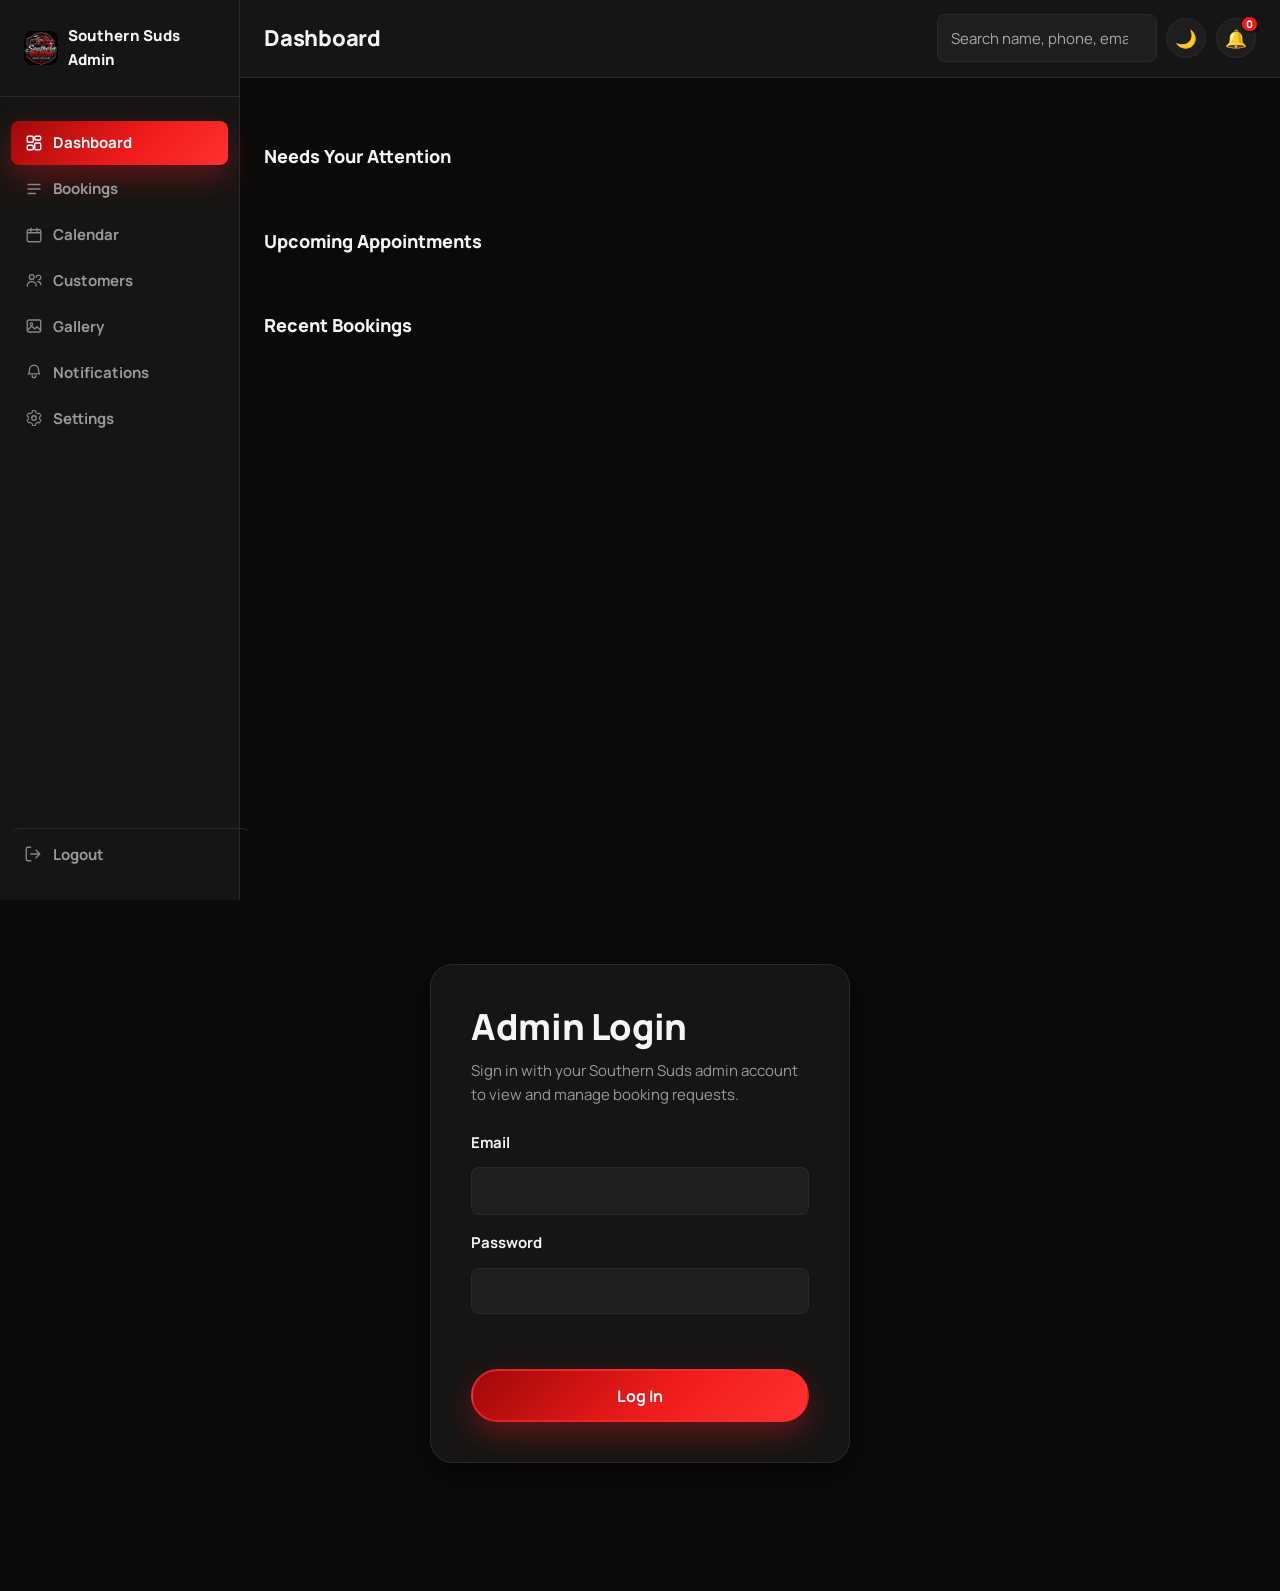
==== admin.html @ 2e657b25 "Add Booking System v2: Supabase-backed booking form + admin dashboard New, additive files only — ind" ====
<!DOCTYPE html>
<html lang="en">
<head>
<meta charset="UTF-8">
<meta name="viewport" content="width=device-width, initial-scale=1.0">
<!-- Set the theme attribute before anything paints, so the dashboard never
     flashes the wrong theme on load. Must stay inline and stay first. -->
<script>
(function () {
  try {
    var t = localStorage.getItem('ss_admin_theme');
    if (t !== 'light' && t !== 'dark') { t = 'dark'; }
    document.documentElement.setAttribute('data-theme', t);
  } catch (e) { document.documentElement.setAttribute('data-theme', 'dark'); }
})();
</script>
<title>Admin Dashboard | Southern Suds Mobile Detailing</title>
<meta name="robots" content="noindex, nofollow">
<link rel="icon" type="image/png" href="images/logo.png">
<link rel="preconnect" href="https://fonts.googleapis.com">
<link rel="preconnect" href="https://fonts.gstatic.com" crossorigin>
<link href="https://fonts.googleapis.com/css2?family=Manrope:wght@400;500;600;700;800&display=swap" rel="stylesheet">
<link rel="stylesheet" href="styles.css">
<link rel="stylesheet" href="booking-v2.css">
</head>
<body class="admin-body">

<div class="dev-banner" id="admin-demo-banner" hidden>🧪 DEMO MODE — showing local test data from this browser only.</div>

<div class="admin-shell" id="admin-shell" hidden>
  <div class="admin-sidebar-backdrop" id="admin-sidebar-backdrop"></div>

  <aside class="admin-sidebar" id="admin-sidebar">
    <div class="admin-sidebar-brand">
      <img src="images/logo.png" alt="" class="admin-sidebar-logo">
      <span>Southern Suds Admin</span>
    </div>
    <nav class="admin-nav" id="admin-nav">
      <button type="button" class="admin-nav-item is-active" data-view-target="dashboard">
        <svg width="18" height="18" viewBox="0 0 24 24" fill="none"><rect x="3" y="3" width="8" height="8" rx="1.5" stroke="currentColor" stroke-width="1.8"/><rect x="13" y="3" width="8" height="5" rx="1.5" stroke="currentColor" stroke-width="1.8"/><rect x="13" y="12" width="8" height="9" rx="1.5" stroke="currentColor" stroke-width="1.8"/><rect x="3" y="15" width="8" height="6" rx="1.5" stroke="currentColor" stroke-width="1.8"/></svg>
        Dashboard
      </button>
      <button type="button" class="admin-nav-item" data-view-target="bookings">
        <svg width="18" height="18" viewBox="0 0 24 24" fill="none"><path d="M4 6h16M4 12h16M4 18h10" stroke="currentColor" stroke-width="1.8" stroke-linecap="round"/></svg>
        Bookings
      </button>
      <button type="button" class="admin-nav-item" data-view-target="calendar">
        <svg width="18" height="18" viewBox="0 0 24 24" fill="none"><rect x="3" y="5" width="18" height="16" rx="2" stroke="currentColor" stroke-width="1.8"/><path d="M3 9h18M8 3v4M16 3v4" stroke="currentColor" stroke-width="1.8" stroke-linecap="round"/></svg>
        Calendar
      </button>
      <button type="button" class="admin-nav-item" data-view-target="customers">
        <svg width="18" height="18" viewBox="0 0 24 24" fill="none"><circle cx="9" cy="8" r="3.2" stroke="currentColor" stroke-width="1.8"/><path d="M3 20c0-3.3 2.7-6 6-6s6 2.7 6 6M15 8.5a3 3 0 1 1 3.6 2.94M17 14c2.2.3 4 2 4 4.2" stroke="currentColor" stroke-width="1.8" stroke-linecap="round"/></svg>
        Customers
      </button>
      <button type="button" class="admin-nav-item" data-view-target="gallery">
        <svg width="18" height="18" viewBox="0 0 24 24" fill="none"><rect x="3" y="4" width="18" height="16" rx="2" stroke="currentColor" stroke-width="1.8"/><circle cx="8.5" cy="9.5" r="1.6" stroke="currentColor" stroke-width="1.6"/><path d="m4 17 5-5 4 4 3-3 4 4" stroke="currentColor" stroke-width="1.8" stroke-linecap="round" stroke-linejoin="round"/></svg>
        Gallery
      </button>
      <button type="button" class="admin-nav-item" data-view-target="notifications">
        <svg width="18" height="18" viewBox="0 0 24 24" fill="none"><path d="M6 9a6 6 0 1 1 12 0c0 4 1.5 5.5 1.5 5.5H4.5S6 13 6 9Z" stroke="currentColor" stroke-width="1.8" stroke-linejoin="round"/><path d="M9.5 17a2.5 2.5 0 0 0 5 0" stroke="currentColor" stroke-width="1.8" stroke-linecap="round"/></svg>
        Notifications
        <span class="admin-nav-badge" id="admin-nav-unread-badge" hidden>0</span>
      </button>
      <button type="button" class="admin-nav-item" data-view-target="settings">
        <svg width="18" height="18" viewBox="0 0 24 24" fill="none"><circle cx="12" cy="12" r="3" stroke="currentColor" stroke-width="1.8"/><path d="M19.4 13.5a7.6 7.6 0 0 0 0-3l1.9-1.5-2-3.4-2.3.6a7.6 7.6 0 0 0-2.6-1.5L14 2h-4l-.4 2.7a7.6 7.6 0 0 0-2.6 1.5l-2.3-.6-2 3.4L4.6 10.5a7.6 7.6 0 0 0 0 3l-1.9 1.5 2 3.4 2.3-.6a7.6 7.6 0 0 0 2.6 1.5L10 22h4l.4-2.7a7.6 7.6 0 0 0 2.6-1.5l2.3.6 2-3.4-1.9-1.5Z" stroke="currentColor" stroke-width="1.5" stroke-linejoin="round"/></svg>
        Settings
      </button>
    </nav>
    <button type="button" class="admin-nav-item admin-nav-logout" id="admin-logout-btn">
      <svg width="18" height="18" viewBox="0 0 24 24" fill="none"><path d="M9 21H5a2 2 0 0 1-2-2V5a2 2 0 0 1 2-2h4M16 17l5-5-5-5M21 12H9" stroke="currentColor" stroke-width="1.8" stroke-linecap="round" stroke-linejoin="round"/></svg>
      Logout
    </button>
  </aside>

  <div class="admin-content-wrap">
    <header class="admin-topbar">
      <button type="button" class="admin-hamburger" id="admin-hamburger" aria-label="Open menu">☰</button>
      <h1 class="admin-topbar-title" id="admin-topbar-title">Dashboard</h1>
      <div class="admin-topbar-actions">
        <div class="admin-search">
          <input type="search" id="admin-search-input" placeholder="Search name, phone, email, or booking ID…">
        </div>
        <button type="button" class="admin-theme-toggle" id="admin-theme-toggle" aria-label="Toggle light/dark mode">🌙</button>
        <div class="admin-bell-wrap">
          <button type="button" class="admin-bell-btn" id="admin-bell-btn" aria-label="Notifications">
            🔔<span class="admin-bell-badge" id="admin-bell-badge" hidden>0</span>
          </button>
          <div class="admin-bell-dropdown" id="admin-bell-dropdown" hidden>
            <div class="admin-bell-dropdown-header">
              <span>Notifications</span>
              <button type="button" class="modal-inline-link" id="admin-bell-mark-all">Mark all read</button>
            </div>
            <div id="admin-bell-dropdown-list"></div>
          </div>
        </div>
      </div>
    </header>

    <main class="admin-main-content">

      <section class="admin-view" data-view="dashboard" id="view-dashboard">
        <div class="admin-summary-grid" id="admin-summary-grid"></div>
        <div class="admin-section-title">Needs Your Attention</div>
        <div class="admin-row-list" id="admin-pending-list"></div>
        <div class="admin-section-title">Upcoming Appointments</div>
        <div class="admin-row-list" id="admin-upcoming-list"></div>
        <div class="admin-section-title">Recent Bookings</div>
        <div class="admin-row-list" id="admin-recent-list"></div>
      </section>

      <section class="admin-view" data-view="bookings" id="view-bookings" hidden>
        <div class="admin-toolbar">
          <div class="admin-filter-tabs" id="admin-filter-tabs">
            <button type="button" class="admin-filter-tab is-active" data-status="all">All</button>
            <button type="button" class="admin-filter-tab" data-status="pending">Pending</button>
            <button type="button" class="admin-filter-tab" data-status="confirmed">Confirmed</button>
            <button type="button" class="admin-filter-tab" data-status="completed">Completed</button>
            <button type="button" class="admin-filter-tab" data-status="declined">Declined</button>
            <button type="button" class="admin-filter-tab" data-status="cancelled">Cancelled</button>
          </div>
          <button type="button" class="btn btn-secondary" id="admin-refresh-btn">Refresh</button>
        </div>
        <p id="admin-empty-msg" style="color: var(--a-text-muted);" hidden>No booking requests in this view yet.</p>
        <div class="admin-booking-list" id="admin-booking-list"></div>
      </section>

      <section class="admin-view" data-view="calendar" id="view-calendar" hidden>
        <div class="admin-calendar-header">
          <button type="button" class="admin-calendar-nav-btn" id="admin-cal-prev">‹</button>
          <span class="admin-calendar-month-label" id="admin-cal-label"></span>
          <button type="button" class="admin-calendar-nav-btn" id="admin-cal-next">›</button>
        </div>
        <div class="admin-calendar-grid" id="admin-cal-grid"></div>
        <div class="admin-calendar-day-detail" id="admin-cal-day-detail"></div>
      </section>

      <section class="admin-view" data-view="customers" id="view-customers" hidden>
        <div class="admin-customer-list" id="admin-customer-list"></div>
      </section>

      <section class="admin-view" data-view="gallery" id="view-gallery" hidden>
        <div class="admin-toolbar">
          <div class="admin-filter-tabs" id="admin-gallery-filter-tabs">
            <button type="button" class="admin-filter-tab is-active" data-cat="all">All</button>
            <button type="button" class="admin-filter-tab" data-cat="before">Before</button>
            <button type="button" class="admin-filter-tab" data-cat="after">After</button>
            <button type="button" class="admin-filter-tab" data-cat="damage">Damage</button>
            <button type="button" class="admin-filter-tab" data-cat="other">Other</button>
          </div>
        </div>
        <div class="admin-gallery-grid" id="admin-gallery-grid"></div>
      </section>

      <section class="admin-view" data-view="notifications" id="view-notifications" hidden>
        <div class="admin-toolbar">
          <span style="color:var(--a-text-muted); font-size: var(--fs-sm);">Unread booking requests</span>
          <button type="button" class="btn btn-secondary" id="admin-notif-mark-all">Mark all as read</button>
        </div>
        <div class="admin-row-list" id="admin-notif-list"></div>
      </section>

      <section class="admin-view" data-view="settings" id="view-settings" hidden>
        <div class="admin-detail-field" style="max-width:480px;">
          <span class="k">Signed in as</span>
          <span class="v" id="admin-settings-email">—</span>
        </div>
        <div class="admin-section-title">Appearance</div>
        <p style="color:var(--a-text-muted); font-size:var(--fs-sm); max-width:480px;">Use the sun/moon icon in the top bar to switch between Day Mode and Night Mode. Your choice is remembered on this device.</p>
        <div class="admin-section-title">About</div>
        <p style="color:var(--a-text-muted); font-size:var(--fs-sm); max-width:480px;">Southern Suds Booking System v2 — local preview build. Not yet deployed to the live site.</p>
      </section>

    </main>
  </div>
</div>

<div class="admin-login-box" id="admin-login-box">
  <h2>Admin Login</h2>
  <p>Sign in with your Southern Suds admin account to view and manage booking requests.</p>
  <form id="admin-login-form" novalidate>
    <div class="form-group">
      <label for="admin-email">Email</label>
      <input type="email" id="admin-email" required autocomplete="username">
    </div>
    <div class="form-group">
      <label for="admin-password">Password</label>
      <input type="password" id="admin-password" required autocomplete="current-password">
    </div>
    <p class="field-error" id="admin-login-error" role="alert"></p>
    <button type="submit" class="btn btn-primary btn-block">Log In</button>
  </form>
</div>

<!-- Booking detail modal -->
<div class="modal-overlay" id="admin-detail-modal" role="dialog" aria-modal="true" hidden>
  <div class="modal-box admin-detail-box" id="admin-detail-box"></div>
</div>

<!-- Generic confirm modal -->
<div class="modal-overlay" id="admin-confirm-modal" role="dialog" aria-modal="true" hidden>
  <div class="modal-box admin-confirm-box">
    <p id="admin-confirm-message"></p>
    <div class="admin-confirm-actions">
      <button type="button" class="btn btn-secondary" id="admin-confirm-cancel">Cancel</button>
      <button type="button" class="btn btn-primary" id="admin-confirm-ok">Confirm</button>
    </div>
  </div>
</div>

<!-- Photo lightbox -->
<div class="admin-lightbox" id="admin-lightbox" hidden>
  <button type="button" class="admin-lightbox-close" id="admin-lightbox-close" aria-label="Close">&times;</button>
  <img id="admin-lightbox-img" src="" alt="Full-size photo">
</div>

<script src="https://cdn.jsdelivr.net/npm/@supabase/supabase-js@2/dist/umd/supabase.js"></script>
<script src="supabase-config.js"></script>
<script src="booking-shared.js"></script>
<script src="admin.js"></script>
</body>
</html>
---- styles.css ----
/* ==========================================================================
   SOUTHERN SUDS MOBILE DETAILING — STYLESHEET
   Organized by: variables, resets, layout helpers, components, sections,
   responsive rules. Colors and spacing are driven by CSS custom properties
   so the whole theme can be re-skinned from the :root block below.
   ========================================================================== */

/* ---------------------------------------------------------------------- */
/* 1. CSS VARIABLES — edit these to change the site-wide color palette    */
/* ---------------------------------------------------------------------- */
:root {
  /* Brand colors */
  --color-primary: #ef1b1b;
  --color-primary-bright: #ff3131;
  --color-primary-dark: #9f0909;
  --color-black: #050505;
  --color-charcoal: #111111;
  --color-dark-gray: #1c1c1c;
  --color-silver: #c9c9c9;
  --color-white: #ffffff;

  /* Semantic color roles */
  --bg-light: var(--color-white);
  --bg-light-alt: #f5f5f5;
  --bg-dark: var(--color-black);
  --bg-dark-alt: var(--color-charcoal);
  --text-dark: #141414;
  --text-muted: #5c5c5c;
  --text-on-dark: var(--color-white);
  --text-on-dark-muted: #b7b7b7;
  --border-light: #e4e4e4;
  --border-dark: #2a2a2a;

  --accent: var(--color-primary);
  --accent-light: var(--color-primary-bright);
  --accent-glow: var(--color-primary-bright);
  --accent-dark: var(--color-primary-dark);

  /* Gradients */
  --gradient-primary: linear-gradient(135deg, var(--color-primary-dark) 0%, var(--color-primary) 55%, var(--color-primary-bright) 100%);
  --gradient-dark: linear-gradient(180deg, var(--color-black) 0%, var(--color-charcoal) 100%);
  --gradient-shine: linear-gradient(120deg, transparent 30%, rgba(255,255,255,0.16) 45%, rgba(255,255,255,0.28) 50%, rgba(255,255,255,0.16) 55%, transparent 70%);

  /* Typography */
  --font-base: 'Manrope', -apple-system, BlinkMacSystemFont, 'Segoe UI', sans-serif;
  --fs-xs: 0.8125rem;
  --fs-sm: 0.9375rem;
  --fs-base: 1rem;
  --fs-lg: 1.125rem;
  --fs-xl: 1.375rem;
  --fs-2xl: 1.75rem;
  --fs-3xl: 2.25rem;
  --fs-4xl: 3rem;

  /* Spacing scale */
  --space-xs: 0.5rem;
  --space-sm: 1rem;
  --space-md: 1.5rem;
  --space-lg: 2.5rem;
  --space-xl: 4rem;
  --space-2xl: 6rem;

  /* Layout */
  --container-max: 1200px;
  --container-narrow-max: 780px;
  --radius-sm: 8px;
  --radius-md: 14px;
  --radius-lg: 22px;
  --radius-pill: 999px;

  /* Effects */
  --shadow-sm: 0 2px 10px rgba(5, 7, 13, 0.08);
  --shadow-md: 0 10px 30px rgba(5, 7, 13, 0.14);
  --shadow-lg: 0 20px 50px rgba(5, 7, 13, 0.28);
  --shadow-primary: 0 12px 30px rgba(239, 27, 27, 0.35);
  --glow-primary: 0 0 8px rgba(255, 49, 49, 0.9), 0 0 18px rgba(255, 49, 49, 0.65), 0 0 32px rgba(255, 49, 49, 0.35);

  /* Form field colors — kept distinct from the decorative brand palette
     above so typed text always has guaranteed contrast against dark
     field backgrounds, regardless of what section a form sits in. */
  --form-text: #f4f2ef;
  --form-placeholder: #a8a8a8;
  --form-bg: #171717;
  --form-bg-focus: #1c1c1c;
  --form-border: #454545;
  --form-border-focus: #8e1f28;
  --form-error: #d97979;
  --form-success: #8fb996;

  /* Muted burgundy accent — used for the Services navigation (active-page
     underline, hover glow) as a quieter counterpoint to the bolder
     neon-red brand accent used elsewhere. */
  --burgundy: #5c1a2b;
  --burgundy-light: #8a2942;
  --burgundy-bright: #a83654;
  --transition-fast: 0.18s ease;
  --transition-base: 0.32s cubic-bezier(0.22, 0.61, 0.36, 1);

  /* Fixed heights used for scroll offsets */
  --announcement-h: 40px;
  --header-h: 104px;
  --mobile-bar-h: 64px;
}

/* ---------------------------------------------------------------------- */
/* 2. RESET & BASE                                                        */
/* ---------------------------------------------------------------------- */
*, *::before, *::after { box-sizing: border-box; }
html {
  margin: 0;
  width: 100%;
  max-width: 100%;
  scroll-behavior: smooth;
  scroll-padding-top: calc(var(--header-h) + var(--announcement-h) + 12px);
}
@media (prefers-reduced-motion: reduce) {
  html { scroll-behavior: auto; }
  *, *::before, *::after {
    animation-duration: 0.01ms !important;
    animation-iteration-count: 1 !important;
    transition-duration: 0.01ms !important;
    scroll-behavior: auto !important;
  }
}

body {
  margin: 0;
  width: 100%;
  max-width: 100%;
  font-family: var(--font-base);
  font-size: var(--fs-base);
  color: var(--text-dark);
  background: var(--bg-light);
  line-height: 1.6;
  -webkit-font-smoothing: antialiased;
  overflow-x: hidden;
  padding-bottom: var(--mobile-bar-h);
}

img { max-width: 100%; display: block; }
h1, h2, h3, h4 { line-height: 1.2; margin: 0 0 var(--space-sm); font-weight: 800; letter-spacing: -0.01em; }
p { margin: 0 0 var(--space-sm); color: var(--text-muted); }
ul { margin: 0; padding: 0; list-style: none; }
a { color: inherit; text-decoration: none; }
button { font-family: inherit; cursor: pointer; }
input, select, textarea { font-family: inherit; font-size: var(--fs-base); }

.skip-link {
  position: absolute;
  left: -999px;
  top: 0;
  background: var(--accent);
  color: #fff;
  padding: 12px 20px;
  z-index: 1000;
  border-radius: 0 0 var(--radius-sm) 0;
}
.skip-link:focus {
  left: 0;
}

/* Visible, consistent focus states for keyboard users */
a:focus-visible,
button:focus-visible,
input:focus-visible,
select:focus-visible,
textarea:focus-visible,
[tabindex]:focus-visible {
  outline: 3px solid var(--accent-glow);
  outline-offset: 2px;
  border-radius: 4px;
}

.container {
  max-width: var(--container-max);
  margin: 0 auto;
  padding: 0 var(--space-md);
}
.container-narrow { max-width: var(--container-narrow-max); }

.section { padding: var(--space-2xl) 0; }
.section-dark {
  background: var(--gradient-dark);
  color: var(--text-on-dark);
}
.section-dark p { color: var(--text-on-dark-muted); }
.section-dark h2, .section-dark h3 { color: var(--text-on-dark); }

.section-heading { max-width: 720px; margin: 0 auto var(--space-xl); text-align: center; }
.section-sub { font-size: var(--fs-lg); }

.eyebrow {
  display: inline-flex;
  align-items: center;
  gap: 0.5em;
  font-size: var(--fs-xs);
  font-weight: 700;
  text-transform: uppercase;
  letter-spacing: 0.12em;
  color: var(--accent-light);
  margin-bottom: var(--space-xs);
}
.eyebrow::before {
  content: '';
  width: 6px; height: 6px;
  border-radius: 50%;
  background: var(--color-primary-bright);
  box-shadow: 0 0 6px rgba(255,49,49,0.85);
  flex-shrink: 0;
}
.section-heading .eyebrow { justify-content: center; }
.section-dark .eyebrow { color: var(--accent-glow); }

/* Thin red divider used to separate stacked sections/cards */
.red-divider {
  width: 64px;
  height: 3px;
  margin: var(--space-sm) auto;
  background: linear-gradient(90deg, transparent, var(--color-primary-bright), transparent);
  border: none;
}
/* Angled accent line — decorative brand mark for section headings */
.section-heading::after {
  content: '';
  display: block;
  width: 46px;
  height: 3px;
  margin: var(--space-sm) auto 0;
  background: var(--color-primary-bright);
  transform: skewX(-20deg);
  box-shadow: 0 0 8px rgba(255,49,49,0.6);
}
/* Subtle carbon-fiber style grid texture for selected dark sections */
.texture-grid {
  position: relative;
}
.texture-grid::before {
  content: '';
  position: absolute; inset: 0;
  background-image:
    linear-gradient(rgba(255,255,255,0.025) 1px, transparent 1px),
    linear-gradient(90deg, rgba(255,255,255,0.025) 1px, transparent 1px);
  background-size: 28px 28px;
  pointer-events: none;
  z-index: 0;
}
.texture-grid > .container { position: relative; z-index: 1; }

h2 { font-size: var(--fs-3xl); }
.text-accent { color: var(--accent-light); }
.section-dark .text-accent { color: var(--accent-glow); }

/* ---------------------------------------------------------------------- */
/* 3. BUTTONS                                                             */
/* ---------------------------------------------------------------------- */
.btn {
  position: relative;
  overflow: hidden;
  display: inline-flex;
  align-items: center;
  justify-content: center;
  gap: 0.5em;
  min-height: 48px;
  padding: 0.85em 1.6em;
  border-radius: var(--radius-pill);
  font-weight: 700;
  font-size: var(--fs-base);
  border: 2px solid transparent;
  transition: transform var(--transition-fast), box-shadow var(--transition-fast), background var(--transition-fast), color var(--transition-fast), border-color var(--transition-fast);
  white-space: nowrap;
}
/* Shine sweep — sits at a negative z-index so it stays under the button's
   own text/icons without requiring every button's markup to wrap its
   content in a span. */
.btn::before {
  content: '';
  position: absolute;
  z-index: -1;
  top: 0;
  left: -120%;
  width: 60%;
  height: 100%;
  background: linear-gradient(120deg, transparent, rgba(255,255,255,0.28), transparent);
  transform: skewX(-20deg);
  transition: left 0.55s ease;
}
.btn:hover::before { left: 140%; }
.btn:hover { transform: translateY(-3px); }
.btn:active { transform: translateY(-1px); }
.btn:focus-visible {
  outline: 3px solid rgba(255, 49, 49, 0.45);
  outline-offset: 4px;
}

.btn-primary {
  background: var(--gradient-primary);
  color: #fff;
  border-color: rgba(255, 49, 49, 0.65);
  box-shadow: var(--shadow-primary);
}
.btn-primary:hover {
  border-color: var(--color-primary-bright);
  background: linear-gradient(135deg, var(--color-primary-bright), var(--color-primary-dark));
  box-shadow: var(--glow-primary), inset 0 0 10px rgba(255,255,255,0.12);
}

.btn-secondary {
  background: transparent;
  color: var(--text-dark);
  border-color: var(--border-light);
}
.section-dark .btn-secondary,
.hero .btn-secondary { color: var(--text-on-dark); border-color: rgba(255,255,255,0.55); }
.btn-secondary:hover {
  border-color: var(--color-primary-bright);
  color: var(--color-primary-bright);
  box-shadow: 0 0 10px rgba(255, 49, 49, 0.35), 0 0 22px rgba(255, 49, 49, 0.18);
}

.btn-lg { padding: 1em 2em; font-size: var(--fs-lg); }
.btn-block { width: 100%; }

/* ---------------------------------------------------------------------- */
/* 4. ANNOUNCEMENT BAR                                                    */
/* ---------------------------------------------------------------------- */
.announcement-bar {
  background: var(--gradient-primary);
  color: #fff;
  text-align: center;
  font-size: var(--fs-xs);
  font-weight: 600;
  padding: 0.55em var(--space-sm);
  height: var(--announcement-h);
  display: flex;
  align-items: center;
  justify-content: center;
}
.announcement-bar p { margin: 0; color: #fff; }
.announcement-link {
  text-decoration: underline;
  text-underline-offset: 3px;
  margin-left: 0.5em;
  font-weight: 800;
  white-space: nowrap;
}

/* ---------------------------------------------------------------------- */
/* 5. NAVIGATION                                                          */
/* ---------------------------------------------------------------------- */
.site-header {
  position: sticky;
  top: 0;
  z-index: 500;
  background: rgba(5, 5, 5, 0.78);
  backdrop-filter: blur(14px);
  -webkit-backdrop-filter: blur(14px);
  border-bottom: 1px solid rgba(255,255,255,0.06);
  transition: box-shadow var(--transition-base), background var(--transition-base), border-color var(--transition-base);
}
.site-header.is-scrolled {
  background: rgba(5, 5, 5, 0.96);
  border-bottom: 1px solid rgba(255, 49, 49, 0.45);
  box-shadow: var(--shadow-lg);
}

.navbar {
  max-width: var(--container-max);
  margin: 0 auto;
  height: var(--header-h);
  display: flex;
  align-items: center;
  justify-content: space-between;
  padding: 0 var(--space-md);
  gap: var(--space-md);
}

.logo {
  display: flex;
  align-items: center;
  gap: 0.6rem;
  color: #fff;
  flex-shrink: 0;
}
/* ---------------------------------------------------------------------- */
/* LOGO / BRAND MARK — reusable across nav, mobile menu, hero, footer, and */
/* the booking confirmation. Swap the image file in one place (the <img>   */
/* src) and every placement stays sized correctly via these modifiers.     */
/* ---------------------------------------------------------------------- */
.brand-logo {
  display: block;
  object-fit: contain;
  flex-shrink: 0;
}
.brand-logo--nav { height: 80px; width: auto; }
.brand-logo--hero { width: 220px; height: auto; margin: 0 auto; }
.brand-logo--footer { width: 165px; height: auto; }
.brand-logo--confirm { width: 76px; height: auto; margin: 0 auto var(--space-sm); }

/* Black card treatment for placing the logo on a lighter background —
   rounded corners, thin red border, soft red glow, drop shadow. */
.logo-card {
  display: inline-flex;
  background: var(--color-black);
  border: 1px solid rgba(255, 49, 49, 0.5);
  border-radius: var(--radius-lg);
  padding: var(--space-sm) var(--space-md);
  box-shadow: 0 10px 26px rgba(0,0,0,0.4), 0 0 18px rgba(255, 49, 49, 0.22);
}

.nav-links {
  display: flex;
  align-items: center;
  gap: var(--space-md);
  flex-wrap: wrap;
}
.nav-links a {
  color: var(--text-on-dark-muted);
  font-weight: 600;
  font-size: var(--fs-sm);
  padding: 0.4em 0;
  position: relative;
  transition: color var(--transition-fast);
}
.nav-links a:hover, .nav-links a:focus-visible { color: #fff; }
.nav-links a::after {
  content: '';
  position: absolute;
  left: 0; right: 0; bottom: -4px;
  height: 2px;
  background: var(--accent-glow);
  transform: scaleX(0);
  transition: transform var(--transition-fast);
}
.nav-links a:hover::after { transform: scaleX(1); }

.nav-actions { display: flex; align-items: center; gap: var(--space-sm); }
.nav-book-btn { padding: 0.65em 1.3em; min-height: 40px; }

.hamburger {
  display: none;
  flex-direction: column;
  justify-content: center;
  gap: 5px;
  width: 40px;
  height: 40px;
  background: transparent;
  border: none;
  padding: 0;
}
.hamburger span {
  display: block;
  width: 22px;
  height: 2px;
  background: #fff;
  margin: 0 auto;
  transition: transform var(--transition-fast), opacity var(--transition-fast);
}
.hamburger[aria-expanded="true"] span:nth-child(1) { transform: translateY(7px) rotate(45deg); }
.hamburger[aria-expanded="true"] span:nth-child(2) { opacity: 0; }
.hamburger[aria-expanded="true"] span:nth-child(3) { transform: translateY(-7px) rotate(-45deg); }

/* Services accordion — inert on desktop (Services stays a plain nav link,
   exactly as before); only becomes an expandable submenu inside the
   mobile menu. See the ≤768px query for the actual accordion styling. */
.nav-services-row { display: flex; align-items: center; }
.nav-services-toggle { display: none; }
.nav-services-submenu { display: none; }

/* ---------------------------------------------------------------------- */
/* 6. HERO                                                                */
/* ---------------------------------------------------------------------- */
.hero {
  position: relative;
  min-height: 88vh;
  /* Progressive enhancement: dvh tracks the browser's actual visible
     viewport as mobile address-bar chrome shows/hides, avoiding the
     classic black-gap-while-scrolling that plain vh causes on phones.
     Browsers that don't support dvh simply ignore this line and keep
     the vh value above — desktop is unaffected either way. */
  min-height: 88dvh;
  display: flex;
  align-items: center;
  color: #fff;
  overflow: hidden;
}
.hero-media { position: absolute; inset: 0; z-index: 0; }
.hero-img { width: 100%; height: 100%; object-fit: cover; }
.hero-overlay {
  position: absolute; inset: 0;
  background: linear-gradient(180deg, rgba(5,5,5,0.55) 0%, rgba(5,5,5,0.78) 60%, rgba(5,5,5,0.96) 100%),
              linear-gradient(100deg, rgba(159,9,9,0.5) 0%, rgba(5,5,5,0.35) 55%),
              radial-gradient(60% 55% at 68% 55%, rgba(255,49,49,0.30) 0%, rgba(255,49,49,0) 70%);
}
.hero-shine {
  position: absolute; inset: 0;
  background: var(--gradient-shine);
  background-size: 250% 250%;
  animation: shineSweep 9s ease-in-out infinite;
  mix-blend-mode: overlay;
  pointer-events: none;
}
@keyframes shineSweep {
  0% { background-position: 0% 0%; }
  50% { background-position: 100% 100%; }
  100% { background-position: 0% 0%; }
}

.hero-content { position: relative; z-index: 1; padding: var(--space-2xl) var(--space-md); }
.hero-text { max-width: 640px; }
.hero-text .brand-logo--hero { width: 190px; margin: 0 0 var(--space-md); }
.hero-badge {
  display: inline-flex;
  align-items: center;
  gap: 0.5em;
  font-size: var(--fs-xs);
  font-weight: 800;
  letter-spacing: 0.08em;
  text-transform: uppercase;
  color: var(--text-on-dark);
  background: rgba(239, 27, 27, 0.14);
  border: 1px solid rgba(255, 49, 49, 0.5);
  border-radius: var(--radius-pill);
  padding: 0.5em 1em;
  margin-bottom: var(--space-sm);
}
.hero-badge::before {
  content: '';
  width: 7px; height: 7px;
  border-radius: 50%;
  background: var(--color-primary-bright);
  box-shadow: 0 0 8px rgba(255,49,49,0.9);
  flex-shrink: 0;
}
.hero h1 { font-size: clamp(2.25rem, 5.5vw, var(--fs-4xl)); margin-bottom: var(--space-sm); }
.hero-sub { font-size: var(--fs-lg); color: rgba(255,255,255,0.88); max-width: 560px; }
.hero-buttons { display: flex; flex-wrap: wrap; gap: var(--space-sm); margin: var(--space-md) 0; }

.hero-phone {
  display: inline-flex;
  align-items: center;
  gap: 0.5em;
  font-weight: 700;
  font-size: var(--fs-lg);
  color: var(--accent-glow);
  margin-bottom: var(--space-lg);
}
.hero-phone:hover { color: #fff; }

.trust-indicators {
  display: grid;
  grid-template-columns: repeat(2, minmax(140px, 1fr));
  gap: var(--space-sm);
  max-width: 480px;
}
.trust-indicators li {
  display: flex;
  align-items: center;
  gap: 0.5em;
  font-size: var(--fs-sm);
  font-weight: 600;
  color: rgba(255,255,255,0.9);
}
.trust-indicators svg { color: var(--accent-glow); flex-shrink: 0; }

/* ---------------------------------------------------------------------- */
/* 8. FORM ELEMENTS (shared)                                              */
/* ---------------------------------------------------------------------- */
.form-group { display: flex; flex-direction: column; gap: 0.4em; margin-bottom: var(--space-sm); }
.form-group-full { grid-column: 1 / -1; }
.form-group label {
  font-size: var(--fs-sm);
  font-weight: 700;
}
.section-dark .form-group label { color: var(--text-on-dark); }
.req { color: var(--accent-glow); }

/* Every real text-entry field on the site — booking form, and any future
   modal/contact form — shares this styling so typed text is never
   dark-on-dark. Deliberately unscoped from
   `.form-group` and not tied to `.section` vs `.section-dark` context:
   that context-dependent coloring was the original bug (dark text landed
   on a dark field background whenever the field's section also matched
   the generic `.section` selector). Range/checkbox/radio inputs are
   excluded on purpose — they have their own custom appearance elsewhere. */
input[type="text"],
input[type="email"],
input[type="tel"],
input[type="number"],
input[type="date"],
input[type="time"],
input[type="search"],
input[type="file"],
select,
textarea {
  width: 100%;
  color: var(--form-text);
  background-color: var(--form-bg);
  border: 1.5px solid var(--form-border);
  border-radius: var(--radius-sm);
  padding: 0.8em 1em;
  min-height: 48px;
  caret-color: var(--form-border-focus);
  opacity: 1;
  transition: border-color var(--transition-fast), background-color var(--transition-fast), box-shadow var(--transition-fast);
}
textarea { resize: vertical; min-height: 100px; }

input[type="text"]::placeholder,
input[type="email"]::placeholder,
input[type="tel"]::placeholder,
input[type="number"]::placeholder,
input[type="search"]::placeholder,
textarea::placeholder {
  color: var(--form-placeholder);
  opacity: 1;
}

input[type="text"]:focus,
input[type="email"]:focus,
input[type="tel"]:focus,
input[type="number"]:focus,
input[type="date"]:focus,
input[type="time"]:focus,
input[type="search"]:focus,
input[type="file"]:focus,
select:focus,
textarea:focus {
  color: var(--form-text);
  background-color: var(--form-bg-focus);
  border-color: var(--form-border-focus);
  outline: none;
  box-shadow: 0 0 0 3px rgba(142, 31, 40, 0.18);
}

select option {
  color: var(--form-text);
  background-color: var(--form-bg);
}

/* Browser autofill (Chrome/Safari) forces its own text/background colors
   unless overridden like this — otherwise autofilled fields can silently
   revert to unreadable default styling. */
input:-webkit-autofill,
input:-webkit-autofill:hover,
input:-webkit-autofill:focus,
textarea:-webkit-autofill,
select:-webkit-autofill {
  -webkit-text-fill-color: var(--form-text) !important;
  caret-color: var(--form-text);
  box-shadow: 0 0 0 1000px var(--form-bg) inset !important;
  transition: background-color 9999s ease-out 0s;
}

/* Native date/time pickers default to dark-on-transparent icons that
   disappear against a dark field background. */
input[type="date"],
input[type="time"] {
  color-scheme: dark;
}
input[type="date"]::-webkit-calendar-picker-indicator,
input[type="time"]::-webkit-calendar-picker-indicator {
  filter: invert(1);
  cursor: pointer;
}

input:disabled,
select:disabled,
textarea:disabled {
  color: var(--form-placeholder);
  background-color: var(--form-bg);
  border-color: var(--form-border);
  opacity: 0.7;
  cursor: not-allowed;
}

.field-error {
  font-size: var(--fs-xs);
  color: var(--form-error);
  min-height: 1em;
  display: block;
}
.field-hint {
  font-size: var(--fs-xs);
  color: var(--text-on-dark-muted);
}
.form-group.has-error input,
.form-group.has-error select,
.form-group.has-error textarea {
  border-color: var(--form-error);
}

@keyframes fieldFlash {
  0%, 100% { box-shadow: none; }
  50% { box-shadow: 0 0 0 3px var(--accent-glow); }
}
.field-flash { animation: fieldFlash 0.9s ease; border-color: var(--accent-glow) !important; }

.disclaimer {
  font-size: var(--fs-xs);
  color: var(--text-on-dark-muted);
  max-width: 640px;
  margin: 0 auto var(--space-md);
}
.section:not(.section-dark) .disclaimer { color: var(--text-muted); }
.disclaimer-center { text-align: center; }

/* ---------------------------------------------------------------------- */
/* 9. PACKAGE CARDS                                                       */
/* ---------------------------------------------------------------------- */
.package-grid {
  display: grid;
  grid-template-columns: repeat(4, 1fr);
  gap: var(--space-md);
  align-items: stretch;
}
.package-card {
  position: relative;
  background: var(--bg-light-alt);
  border: 1px solid var(--border-light);
  border-radius: var(--radius-lg);
  padding: var(--space-lg) var(--space-md) var(--space-md);
  display: flex;
  flex-direction: column;
  box-shadow: var(--shadow-sm);
  transition: transform var(--transition-base), box-shadow var(--transition-base);
}
.package-card:hover {
  transform: translateY(-6px);
  border-color: rgba(255, 49, 49, 0.55);
  box-shadow: var(--shadow-md), 0 0 16px rgba(255, 49, 49, 0.18);
}

.package-card-featured {
  background: var(--gradient-dark);
  color: #fff;
  border-color: var(--color-primary);
  border-top: 3px solid var(--color-primary-bright);
  box-shadow: var(--shadow-primary);
}
@media (min-width: 1025px) {
  .package-card-featured { transform: scale(1.04); }
  .package-card-featured:hover { transform: scale(1.04) translateY(-6px); }
}
.package-card-featured .package-desc,
.package-card-featured .package-time { color: var(--text-on-dark-muted); }
.package-card-featured .package-features li { color: var(--text-on-dark); border-color: var(--border-dark); }

.package-badge {
  position: absolute;
  top: -14px;
  left: var(--space-md);
  background: var(--gradient-primary);
  color: #fff;
  font-size: var(--fs-xs);
  font-weight: 800;
  text-transform: uppercase;
  letter-spacing: 0.06em;
  padding: 0.4em 0.9em;
  border-radius: var(--radius-pill);
  box-shadow: var(--shadow-primary);
}
.package-badge-alt { background: linear-gradient(135deg, #2b3350, #4a5578); }

.package-icon {
  display: inline-flex;
  align-items: center;
  justify-content: center;
  width: 44px; height: 44px;
  font-size: 1.3rem;
  border-radius: 50%;
  background: rgba(239, 27, 27, 0.12);
  border: 1px solid rgba(255, 49, 49, 0.35);
  margin-bottom: var(--space-xs);
}
.package-card-featured .package-icon { background: rgba(255, 49, 49, 0.18); }
.package-card-header h3 { font-size: var(--fs-xl); margin-bottom: 0.2em; }
.package-price { font-size: var(--fs-lg); font-weight: 800; color: var(--accent); margin-bottom: 0.4em; }
.package-card-featured .package-price { color: var(--accent-glow); }

/* The Mold Remediation cards reuse .package-card but sit inside a
   .section-dark wrapper (for the "specialty restoration" visual weight),
   whereas .package-card is otherwise only ever used on light sections.
   Re-skin the card itself for a dark background so the section-wide
   .section-dark h2/h3/p color rules land correctly instead of producing
   near-white-on-white text. */
#mold-remediation .package-card {
  background: var(--bg-dark-alt);
  border-color: var(--border-dark);
}
#mold-remediation .package-price { color: var(--accent-glow); }
#mold-remediation .package-features li { color: var(--text-on-dark); border-color: var(--border-dark); }
.mold-free-cta {
  display: flex;
  flex-wrap: wrap;
  justify-content: center;
  gap: var(--space-sm);
  margin-bottom: var(--space-lg);
}
.package-desc { font-size: var(--fs-sm); margin-bottom: var(--space-sm); }
/* Package buttons can carry long labels (name + price) — let them wrap
   instead of forcing their card's grid column to grow to the unwrapped
   text width, which would blow out the row on wide package names. */
.package-btn { margin-top: auto; white-space: normal; }

.package-features { flex-grow: 1; margin-bottom: var(--space-sm); }
.package-features li {
  padding: 0.5em 0;
  border-bottom: 1px dashed var(--border-light);
  font-size: var(--fs-sm);
  color: var(--text-dark);
  display: flex;
  align-items: flex-start;
  gap: 0.5em;
}
.package-features li::before { content: '✓'; color: var(--accent); font-weight: 800; flex-shrink: 0; }
.package-card-featured .package-features li::before { color: var(--accent-glow); }
.package-card-featured .btn-primary { box-shadow: 0 0 10px rgba(255,49,49,0.55), 0 0 22px rgba(255,49,49,0.3); }
.package-features li:last-child { border-bottom: none; }

.package-time { font-size: var(--fs-xs); font-weight: 700; text-transform: uppercase; letter-spacing: 0.06em; margin-bottom: var(--space-sm); }

/* Interior Detailing per-vehicle-size pricing rows (Level cards show 3
   prices instead of one .package-price, since price depends on both the
   selected level and vehicle size). */
.tier-pricing { margin-bottom: var(--space-sm); border-top: 1px solid var(--border-light); }
.tier-pricing li {
  display: flex;
  justify-content: space-between;
  gap: 0.75em;
  padding: 0.5em 0;
  border-bottom: 1px dashed var(--border-light);
  font-size: var(--fs-sm);
}
.tier-pricing li span:first-child { color: var(--text-muted); }
.tier-pricing li span:last-child { font-weight: 800; color: var(--accent); }

.package-note {
  font-size: var(--fs-xs);
  color: var(--text-muted);
  background: rgba(0,0,0,0.035);
  border: 1px dashed var(--border-light);
  border-radius: var(--radius-sm);
  padding: 0.6em 0.8em;
  margin-bottom: var(--space-sm);
}

.vehicle-size-info-btn { margin-top: var(--space-sm); }

.modal-inline-link {
  background: none;
  border: none;
  padding: 0;
  margin-top: 0.4em;
  font-size: var(--fs-xs);
  font-weight: 700;
  color: var(--accent-glow);
  text-decoration: underline;
  text-underline-offset: 2px;
  cursor: pointer;
  display: inline-block;
}
.modal-inline-link:hover { color: #fff; }

/* ---------------------------------------------------------------------- */
/* 10. COMPARISON TABLE                                                   */
/* ---------------------------------------------------------------------- */
.comparison-wrap { margin-top: var(--space-2xl); }
.comparison-title { text-align: center; font-size: var(--fs-2xl); margin-bottom: var(--space-md); }
.comparison-scroll-hint { display: none; }
.comparison-table {
  width: 100%;
  border-collapse: collapse;
  background: var(--bg-light-alt);
  border-radius: var(--radius-md);
  overflow: hidden;
  box-shadow: var(--shadow-sm);
}
.comparison-table th, .comparison-table td {
  padding: 0.85em 1em;
  text-align: center;
  border-bottom: 1px solid var(--border-light);
  font-size: var(--fs-sm);
}
.comparison-table thead th {
  background: var(--gradient-dark);
  color: #fff;
  font-size: var(--fs-xs);
  text-transform: uppercase;
  letter-spacing: 0.04em;
}
.comparison-table tbody th {
  text-align: left;
  font-weight: 700;
  color: var(--text-dark);
}
.comparison-table tbody tr:nth-child(even) { background: rgba(239,27,27,0.04); }
.comparison-table td { color: var(--accent); font-weight: 700; }

/* ---------------------------------------------------------------------- */
/* 11. SPECIALTY SERVICE CARDS                                            */
/* ---------------------------------------------------------------------- */
.services-grid {
  display: grid;
  grid-template-columns: repeat(4, 1fr);
  gap: var(--space-md);
}
.service-card {
  background: linear-gradient(145deg, rgba(28,28,28,0.96), rgba(5,5,5,0.98));
  border: 1px solid rgba(255,255,255,0.1);
  border-radius: var(--radius-lg);
  padding: var(--space-md);
  display: flex;
  flex-direction: column;
  transition: transform var(--transition-base), border-color var(--transition-base), box-shadow var(--transition-base);
}
.service-card:hover {
  transform: translateY(-6px);
  border-color: rgba(255, 49, 49, 0.85);
  box-shadow: 0 12px 28px rgba(0,0,0,0.35), 0 0 16px rgba(255, 49, 49, 0.25);
}
.service-icon {
  display: inline-flex;
  align-items: center;
  justify-content: center;
  width: 40px; height: 40px;
  font-size: 1.15rem;
  border-radius: 50%;
  background: rgba(239, 27, 27, 0.14);
  border: 1px solid rgba(255, 49, 49, 0.35);
  margin-bottom: var(--space-xs);
}
.service-card h3 { font-size: var(--fs-lg); }
.service-badge {
  display: inline-block;
  font-size: 0.65rem;
  font-weight: 800;
  text-transform: uppercase;
  letter-spacing: 0.05em;
  color: var(--color-black);
  background: var(--color-silver);
  border-radius: var(--radius-pill);
  padding: 0.2em 0.6em;
  margin-left: 0.4em;
  vertical-align: middle;
}
.service-price { color: var(--accent-glow); font-weight: 800; margin-bottom: var(--space-xs); }
.service-level-picker { margin-bottom: var(--space-sm); }
.service-level-picker label { display: block; margin-bottom: 0.4em; }
.service-list { margin-bottom: var(--space-sm); }
.service-list li {
  font-size: var(--fs-sm);
  padding: 0.35em 0;
  color: var(--text-on-dark-muted);
  display: flex;
  gap: 0.5em;
}
.service-list li::before { content: '•'; color: var(--accent-glow); font-weight: 800; }
.service-note { font-size: var(--fs-xs); color: var(--text-on-dark-muted); flex-grow: 1; margin-bottom: var(--space-sm); }
.service-card-fleet { background: var(--gradient-primary); border-color: transparent; }
.service-card-fleet .service-note, .service-card-fleet .service-price { color: rgba(255,255,255,0.92); }

/* Same fix as .package-btn: long name + price labels (e.g. "Book Stain
   Removal — $129") must wrap instead of forcing their .services-grid /
   .plan-grid column wider than the other 1fr tracks, which pushes the
   row off the right edge on desktop. */
.service-btn { white-space: normal; }

/* ---------------------------------------------------------------------- */
/* 12. ADD-ONS                                                            */
/* ---------------------------------------------------------------------- */
.addon-grid {
  display: grid;
  grid-template-columns: repeat(3, 1fr);
  gap: var(--space-sm);
}
.addon-chip {
  background: var(--bg-light-alt);
  border: 1px solid var(--border-light);
  border-radius: var(--radius-md);
  padding: var(--space-sm);
  display: flex;
  flex-direction: column;
  gap: 0.3em;
  transition: box-shadow var(--transition-fast), border-color var(--transition-fast);
}
.addon-chip:hover {
  box-shadow: var(--shadow-sm), 0 0 12px rgba(239, 27, 27, 0.18);
  border-color: var(--accent-light);
}
.addon-chip span { font-weight: 700; font-size: var(--fs-sm); color: var(--text-dark); }
.addon-chip small { color: var(--accent); font-weight: 700; font-size: var(--fs-xs); }

/* ---------------------------------------------------------------------- */
/* 14. BENEFIT CARDS                                                      */
/* ---------------------------------------------------------------------- */
.benefit-grid {
  display: grid;
  grid-template-columns: repeat(3, 1fr);
  gap: var(--space-md);
}
.benefit-card {
  background: var(--bg-light-alt);
  border: 1px solid var(--border-light);
  border-radius: var(--radius-lg);
  padding: var(--space-md);
  text-align: center;
  transition: transform var(--transition-base), box-shadow var(--transition-base);
}
.benefit-card:hover {
  transform: translateY(-4px);
  border-color: rgba(239, 27, 27, 0.4);
  box-shadow: var(--shadow-md), 0 0 14px rgba(239, 27, 27, 0.15);
}
.benefit-icon {
  font-size: 2rem;
  width: 64px; height: 64px;
  display: flex; align-items: center; justify-content: center;
  margin: 0 auto var(--space-sm);
  background: var(--gradient-primary);
  border-radius: 50%;
}
.benefit-card h3 { font-size: var(--fs-lg); }
.benefit-card p { font-size: var(--fs-sm); margin-bottom: 0; }

/* ---------------------------------------------------------------------- */
/* 15. HOW IT WORKS STEPS                                                 */
/* ---------------------------------------------------------------------- */
.steps-grid {
  display: grid;
  grid-template-columns: repeat(4, 1fr);
  gap: var(--space-md);
}
.step-card {
  position: relative;
  background: var(--bg-dark-alt);
  border: 1px solid var(--border-dark);
  border-radius: var(--radius-lg);
  padding: var(--space-lg) var(--space-md) var(--space-md);
  text-align: center;
}
.step-number {
  position: absolute;
  top: -16px; left: 50%;
  transform: translateX(-50%);
  width: 34px; height: 34px;
  border-radius: 50%;
  background: var(--gradient-primary);
  color: #fff;
  font-weight: 800;
  display: flex; align-items: center; justify-content: center;
  box-shadow: var(--shadow-primary);
}
.step-icon { font-size: 1.8rem; margin-bottom: var(--space-xs); }
.step-card h3 { font-size: var(--fs-lg); }
.step-card p { font-size: var(--fs-sm); margin-bottom: 0; }

/* ---------------------------------------------------------------------- */
/* 16. SERVICE AREA                                                       */
/* ---------------------------------------------------------------------- */
.area-layout {
  display: grid;
  grid-template-columns: 1.1fr 1fr;
  gap: var(--space-xl);
  align-items: start;
}
.area-label {
  display: block;
  font-size: var(--fs-xs);
  font-weight: 800;
  text-transform: uppercase;
  letter-spacing: 0.08em;
  color: var(--accent);
}
.area-primary {
  margin: var(--space-md) 0 var(--space-sm);
  font-size: var(--fs-lg);
  font-weight: 800;
  color: var(--text-dark);
}
.area-primary .area-label { margin-bottom: 0.2em; }
.area-label-secondary { margin: 0 0 var(--space-xs); }
.area-list {
  display: grid;
  grid-template-columns: repeat(3, 1fr);
  gap: 0.5em var(--space-sm);
  margin: 0 0 var(--space-md);
}
.area-list li {
  font-weight: 700;
  font-size: var(--fs-sm);
  color: var(--text-dark);
  padding: 0.5em 0.8em;
  background: var(--bg-light-alt);
  border-radius: var(--radius-sm);
  border-left: 3px solid var(--accent);
}
.map-embed {
  display: block;
  width: 100%;
  aspect-ratio: 4/3;
  border: 0;
  border-radius: var(--radius-lg);
  box-shadow: var(--shadow-md);
}
.map-note {
  margin-top: var(--space-sm);
  font-size: var(--fs-sm);
  color: var(--text-muted);
}

/* ---------------------------------------------------------------------- */
/* 17. REVIEWS                                                            */
/* ---------------------------------------------------------------------- */
.review-grid {
  display: grid;
  grid-template-columns: repeat(3, 1fr);
  gap: var(--space-md);
}
.review-card {
  background: var(--bg-dark-alt);
  border: 1px dashed var(--border-dark);
  border-radius: var(--radius-lg);
  padding: var(--space-md);
  text-align: center;
  transition: border-color var(--transition-base), box-shadow var(--transition-base), transform var(--transition-base);
}
.review-card:hover {
  transform: translateY(-4px);
  border-color: rgba(255, 49, 49, 0.5);
  box-shadow: 0 0 14px rgba(255, 49, 49, 0.15);
}
.review-stars { color: var(--accent-glow); font-size: var(--fs-lg); letter-spacing: 0.1em; margin-bottom: var(--space-xs); }
.review-placeholder-text { font-style: italic; color: var(--text-on-dark-muted); }
.review-name { font-size: var(--fs-sm); font-weight: 700; color: var(--text-on-dark); margin-bottom: 0; }
.reviews-cta { text-align: center; margin-top: var(--space-lg); }

/* ---------------------------------------------------------------------- */
/* 18. ABOUT                                                              */
/* ---------------------------------------------------------------------- */
.about-layout {
  display: grid;
  grid-template-columns: 0.8fr 1.2fr;
  gap: var(--space-xl);
  align-items: center;
}
.about-photo-img {
  display: block;
  width: 100%;
  height: auto;
  aspect-ratio: 1/1;
  object-fit: cover;
  border-radius: var(--radius-lg);
  box-shadow: var(--shadow-primary);
}
.photo-placeholder {
  aspect-ratio: 1/1;
  border-radius: var(--radius-lg);
  background: var(--gradient-primary);
  color: rgba(255,255,255,0.85);
  display: flex;
  flex-direction: column;
  align-items: center;
  justify-content: center;
  gap: var(--space-xs);
  text-align: center;
  font-weight: 700;
  font-size: var(--fs-sm);
  box-shadow: var(--shadow-primary);
}

/* ---------------------------------------------------------------------- */
/* 19. MAINTENANCE PLANS                                                  */
/* ---------------------------------------------------------------------- */
.plan-grid {
  display: grid;
  grid-template-columns: repeat(3, 1fr);
  gap: var(--space-md);
}
.plan-card {
  background: var(--bg-dark-alt);
  border: 1px solid var(--border-dark);
  border-radius: var(--radius-lg);
  padding: var(--space-md);
  display: flex;
  flex-direction: column;
  transition: border-color var(--transition-base), box-shadow var(--transition-base), transform var(--transition-base);
}
.plan-card:hover {
  transform: translateY(-4px);
  border-color: rgba(255, 49, 49, 0.5);
  box-shadow: 0 0 14px rgba(255, 49, 49, 0.15);
}
.plan-card h3 { font-size: var(--fs-lg); }

/* ---------------------------------------------------------------------- */
/* 20. FAQ ACCORDION                                                      */
/* ---------------------------------------------------------------------- */
.accordion-item {
  border-bottom: 1px solid var(--border-light);
}
.accordion-header { margin: 0; }
.accordion-trigger {
  width: 100%;
  display: flex;
  align-items: center;
  justify-content: space-between;
  gap: var(--space-sm);
  background: none;
  border: none;
  text-align: left;
  padding: var(--space-sm) 0.25em;
  font-weight: 700;
  font-size: var(--fs-base);
  color: var(--text-dark);
}
.accordion-icon { position: relative; width: 18px; height: 18px; flex-shrink: 0; }
.accordion-icon::before, .accordion-icon::after {
  content: '';
  position: absolute;
  background: var(--accent);
  transition: transform var(--transition-fast);
}
.accordion-icon::before { top: 8px; left: 0; width: 18px; height: 2px; }
.accordion-icon::after { top: 0; left: 8px; width: 2px; height: 18px; }
.accordion-trigger[aria-expanded="true"] .accordion-icon::after { transform: rotate(90deg); opacity: 0; }

.accordion-panel {
  max-height: 0;
  overflow: hidden;
  transition: max-height var(--transition-base);
}
.accordion-panel p { padding-bottom: var(--space-sm); margin: 0; }

/* ---------------------------------------------------------------------- */
/* 20b. LEGAL PAGE (Terms & Service Agreement)                            */
/* ---------------------------------------------------------------------- */
.legal-content > p:first-child { font-weight: 600; color: var(--text-dark); }
.legal-content p {
  margin-bottom: var(--space-sm);
  color: var(--text-muted);
  line-height: 1.7;
}
.legal-content h2 {
  font-size: var(--fs-lg);
  margin: var(--space-lg) 0 var(--space-xs);
  padding-top: var(--space-sm);
  border-top: 1px solid var(--border-light);
  color: var(--text-dark);
}
.legal-content h2:first-of-type { border-top: none; padding-top: 0; margin-top: var(--space-md); }
.legal-back-link { text-align: center; margin-top: var(--space-lg); }

/* ---------------------------------------------------------------------- */
/* 21. BOOKING FORM                                                       */
/* ---------------------------------------------------------------------- */
.booking-steps {
  display: flex;
  align-items: flex-start;
  max-width: 780px;
  margin: 0 auto var(--space-lg);
}
.booking-step-dot {
  display: flex;
  flex-direction: column;
  align-items: center;
  gap: 0.4em;
  flex: 0 0 auto;
  width: 4.5rem;
}
.booking-step-num {
  display: flex;
  align-items: center;
  justify-content: center;
  width: 34px;
  height: 34px;
  border-radius: 999px;
  border: 2px solid var(--border-dark);
  color: var(--text-on-dark-muted);
  font-weight: 800;
  font-size: var(--fs-sm);
  background: var(--bg-dark-alt);
  transition: border-color var(--transition-fast), background var(--transition-fast), color var(--transition-fast);
}
.booking-step-label {
  font-size: 0.75rem;
  font-weight: 600;
  color: var(--text-on-dark-muted);
  text-align: center;
  transition: color var(--transition-fast);
}
.booking-step-dot.is-active .booking-step-num {
  border-color: var(--color-primary);
  background: var(--gradient-primary);
  color: #fff;
  box-shadow: 0 0 0 4px rgba(239, 27, 27, 0.18);
}
.booking-step-dot.is-active .booking-step-label { color: var(--text-on-dark); }
.booking-step-dot.is-complete .booking-step-num {
  border-color: var(--color-primary);
  background: transparent;
  color: var(--accent-glow);
}
.booking-step-dot.is-complete .booking-step-label { color: var(--text-on-dark-muted); }
.booking-step-line {
  flex: 1 1 auto;
  height: 2px;
  background: var(--border-dark);
  margin-top: 17px;
}

.booking-step-nav {
  display: flex;
  gap: var(--space-sm);
  margin-top: var(--space-md);
}
.booking-step-nav .booking-next-btn { flex: 1 1 auto; }
.booking-step-nav .booking-back-btn { flex: 0 0 auto; }
.booking-step-nav .btn-lg { flex: 1 1 auto; }

.service-summary-box {
  max-width: 780px;
  margin: 0 auto var(--space-lg);
  padding: var(--space-md);
  background: var(--bg-dark-alt);
  border: 1px solid var(--color-primary);
  border-radius: var(--radius-md);
  box-shadow: 0 0 20px rgba(239, 27, 27, 0.15);
}
.service-summary-box h3 { font-size: var(--fs-lg); color: var(--text-on-dark); margin-bottom: 0.3em; }
.service-summary-box p { font-size: var(--fs-xs); color: var(--text-on-dark-muted); margin-bottom: var(--space-sm); }
.service-summary-box ul { list-style: none; margin: 0; padding: 0; }
.service-summary-box li {
  display: flex;
  justify-content: space-between;
  gap: var(--space-sm);
  padding: 0.5em 0;
  border-bottom: 1px dashed var(--border-dark);
  font-size: var(--fs-sm);
  color: var(--text-on-dark-muted);
}
.service-summary-box li:last-child {
  border-bottom: none;
  font-weight: 700;
  color: var(--text-on-dark);
}
.service-summary-box li span:last-child { color: var(--accent-glow); font-weight: 700; text-align: right; }

.booking-form {
  max-width: 780px;
  margin: 0 auto;
  background: var(--bg-dark-alt);
  border: 1px solid var(--border-dark);
  border-radius: var(--radius-lg);
  padding: var(--space-lg);
  box-shadow: var(--shadow-lg);
}
.form-fieldset {
  border: none;
  padding: 0;
  margin: 0 0 var(--space-lg);
}
.form-fieldset legend {
  font-weight: 800;
  font-size: var(--fs-lg);
  color: var(--text-on-dark);
  padding: 0 0 var(--space-sm);
  border-bottom: 1px solid var(--border-dark);
  width: 100%;
  margin-bottom: var(--space-sm);
}
.form-grid {
  display: grid;
  grid-template-columns: repeat(2, 1fr);
  gap: 0 var(--space-md);
}
.form-checkbox {
  flex-direction: row;
  align-items: flex-start;
  gap: 0.6em;
  background: rgba(255,255,255,0.03);
  padding: var(--space-sm);
  border-radius: var(--radius-sm);
}
.form-checkbox input { margin-top: 0.3em; width: 18px; height: 18px; flex-shrink: 0; }
.form-checkbox label { font-weight: 500; font-size: var(--fs-sm); }
.form-checkbox label a { color: var(--accent-glow); text-decoration: underline; text-underline-offset: 2px; font-weight: 700; }
.form-checkbox label a:hover { color: #fff; }

.addon-checkbox-grid {
  display: grid;
  grid-template-columns: repeat(3, 1fr);
  gap: var(--space-sm);
}
.addon-checkbox {
  display: flex;
  align-items: center;
  gap: 0.6em;
  background: rgba(255,255,255,0.03);
  border: 1.5px solid var(--form-border);
  border-radius: var(--radius-sm);
  padding: 0.7em 0.9em;
  cursor: pointer;
  transition: border-color var(--transition-fast), background var(--transition-fast);
}
.addon-checkbox:hover { border-color: var(--form-border-focus); }
.addon-checkbox:has(input:checked) {
  border-color: var(--color-primary);
  background: rgba(239, 27, 27, 0.1);
}
.addon-checkbox input {
  width: 18px;
  height: 18px;
  flex-shrink: 0;
  accent-color: var(--color-primary);
}
.addon-checkbox-name { flex-grow: 1; font-weight: 600; font-size: var(--fs-sm); color: var(--form-text); }
.addon-checkbox-price { font-weight: 700; font-size: var(--fs-xs); color: var(--accent-glow); white-space: nowrap; }

.form-confirmation {
  text-align: center;
  padding: var(--space-lg);
  margin-top: var(--space-md);
  background: rgba(239, 27, 27, 0.10);
  border: 1px solid var(--accent-light);
  border-radius: var(--radius-md);
  color: var(--text-on-dark);
}
.form-confirmation svg { color: var(--accent-glow); margin: 0 auto var(--space-xs); }
.form-confirmation p { margin-bottom: 0; }

.respond-time-list {
  display: flex;
  flex-direction: column;
  gap: var(--space-sm);
  margin-bottom: var(--space-md);
}
.respond-time-option {
  display: flex;
  align-items: center;
  gap: 0.7em;
  background: rgba(255,255,255,0.03);
  border: 1.5px solid var(--form-border);
  border-radius: var(--radius-sm);
  padding: 0.9em 1em;
  cursor: pointer;
  font-weight: 600;
  color: var(--form-text);
  transition: border-color var(--transition-fast), background var(--transition-fast);
}
.respond-time-option:hover { border-color: var(--form-border-focus); }
.respond-time-option:has(input:checked) {
  border-color: var(--color-primary);
  background: rgba(239, 27, 27, 0.1);
}
.respond-time-option input {
  width: 18px;
  height: 18px;
  flex-shrink: 0;
  accent-color: var(--color-primary);
}

.direct-contact {
  display: flex;
  justify-content: center;
  flex-wrap: wrap;
  gap: var(--space-md);
  margin-top: var(--space-lg);
}
.contact-link {
  display: inline-flex;
  align-items: center;
  gap: 0.5em;
  font-weight: 700;
  color: var(--accent-glow);
}
.contact-link:hover { color: #fff; }

/* ---------------------------------------------------------------------- */
/* 21b. CONTACT SECTION                                                   */
/* ---------------------------------------------------------------------- */
.contact-grid {
  display: grid;
  grid-template-columns: repeat(5, 1fr);
  gap: var(--space-sm);
  margin-bottom: var(--space-lg);
}
.contact-card {
  text-align: center;
  background: var(--bg-dark-alt);
  border: 1px solid var(--border-dark);
  border-radius: var(--radius-lg);
  padding: var(--space-md) var(--space-sm);
  transition: transform var(--transition-base), border-color var(--transition-base), box-shadow var(--transition-base);
}
.contact-card:hover {
  transform: translateY(-4px);
  border-color: var(--burgundy-bright);
  box-shadow: 0 10px 26px rgba(92, 26, 43, 0.35);
}
.contact-card-icon {
  display: inline-flex;
  align-items: center;
  justify-content: center;
  width: 48px; height: 48px;
  font-size: 1.4rem;
  border-radius: 50%;
  background: rgba(168, 54, 84, 0.16);
  border: 1px solid rgba(168, 54, 84, 0.4);
  margin-bottom: var(--space-xs);
}
.contact-card h3 {
  font-size: var(--fs-sm);
  text-transform: uppercase;
  letter-spacing: 0.06em;
  color: var(--text-on-dark-muted);
  margin-bottom: 0.4em;
}
.contact-card a {
  font-weight: 700;
  color: var(--text-on-dark);
  word-break: break-word;
  overflow-wrap: anywhere;
}
.contact-card a:hover { color: var(--burgundy-bright); }
.contact-card p { color: var(--text-on-dark); margin: 0; font-weight: 600; font-size: var(--fs-sm); }

.contact-cta-row {
  display: flex;
  flex-wrap: wrap;
  justify-content: center;
  gap: var(--space-sm);
}
.contact-section .btn-secondary:hover {
  border-color: var(--burgundy-bright);
  color: var(--burgundy-bright);
  box-shadow: 0 0 10px rgba(168, 54, 84, 0.35), 0 0 22px rgba(168, 54, 84, 0.18);
}

/* ---------------------------------------------------------------------- */
/* 22. FOOTER                                                             */
/* ---------------------------------------------------------------------- */
.site-footer {
  background: var(--color-black);
  color: var(--text-on-dark-muted);
  padding: var(--space-2xl) 0 var(--space-md);
}
.footer-grid {
  display: grid;
  grid-template-columns: 1.6fr 1fr 1fr 1fr 1fr;
  gap: var(--space-lg);
}
.footer-logo { display: flex; align-items: center; gap: 0.6em; margin-bottom: var(--space-sm); }
.footer-desc { font-size: var(--fs-sm); max-width: 280px; }
.footer-social { display: flex; gap: var(--space-sm); margin-top: var(--space-sm); }
.footer-social a {
  width: 38px; height: 38px;
  display: flex; align-items: center; justify-content: center;
  border: 1px solid var(--border-dark);
  border-radius: 50%;
  color: var(--text-on-dark-muted);
  transition: border-color var(--transition-fast), color var(--transition-fast);
}
.footer-social a:hover { border-color: var(--accent-light); color: var(--accent-glow); }

.footer-col h4 {
  color: #fff;
  font-size: var(--fs-sm);
  text-transform: uppercase;
  letter-spacing: 0.08em;
  margin-bottom: var(--space-sm);
}
.footer-list li { margin-bottom: 0.6em; font-size: var(--fs-sm); }
.footer-tagline { color: var(--color-primary-bright); font-weight: 700; }
.footer-list a { color: var(--text-on-dark-muted); transition: color var(--transition-fast); overflow-wrap: anywhere; }
.footer-list a:hover { color: var(--accent-glow); }
.footer-link-btn {
  background: none;
  border: none;
  color: var(--text-on-dark-muted);
  font-size: var(--fs-sm);
  padding: 0;
  text-align: left;
  transition: color var(--transition-fast);
}
.footer-link-btn:hover { color: var(--accent-glow); }

.footer-bottom {
  max-width: var(--container-max);
  margin: var(--space-lg) auto 0;
  padding: var(--space-md) var(--space-md) 0;
  border-top: 1px solid var(--border-dark);
  text-align: center;
  font-size: var(--fs-xs);
}

/* ---------------------------------------------------------------------- */
/* 23. MODALS                                                             */
/* ---------------------------------------------------------------------- */
.modal-overlay {
  position: fixed; inset: 0;
  background: rgba(5,7,13,0.72);
  display: flex;
  align-items: center;
  justify-content: center;
  padding: var(--space-md);
  z-index: 1000;
}
.modal-overlay[hidden] { display: none; }
.modal-box {
  position: relative;
  background: var(--bg-dark-alt);
  border: 1px solid var(--border-dark);
  border-radius: var(--radius-lg);
  padding: var(--space-lg);
  max-width: 560px;
  max-height: 80vh;
  max-height: 80dvh;
  overflow-y: auto;
  color: var(--text-on-dark);
  box-shadow: var(--shadow-lg);
}
.modal-close {
  position: absolute;
  top: var(--space-sm); right: var(--space-sm);
  background: none;
  border: none;
  color: var(--text-on-dark-muted);
  font-size: 1.6rem;
  line-height: 1;
  width: 36px; height: 36px;
}
.modal-close:hover { color: #fff; }

/* ---------------------------------------------------------------------- */
/* 24. MOBILE ACTION BAR & BACK TO TOP                                    */
/* ---------------------------------------------------------------------- */
.mobile-action-bar {
  display: none;
  position: fixed;
  left: 0; right: 0; bottom: 0;
  height: calc(var(--mobile-bar-h) + env(safe-area-inset-bottom, 0px));
  padding-bottom: env(safe-area-inset-bottom, 0px);
  background: rgba(5,5,5,0.97);
  backdrop-filter: blur(10px);
  border-top: 1px solid rgba(255, 49, 49, 0.35);
  z-index: 400;
  align-items: stretch;
  justify-content: space-around;
}
.mobile-action-item {
  flex: 1;
  display: flex;
  flex-direction: column;
  align-items: center;
  justify-content: center;
  gap: 2px;
  color: var(--text-on-dark-muted);
  font-size: 0.7rem;
  font-weight: 700;
  transition: color var(--transition-fast), background var(--transition-fast);
}
.mobile-action-item:active,
.mobile-action-item:focus-visible {
  color: var(--color-primary-bright);
  background: rgba(239, 27, 27, 0.08);
}
.mobile-action-primary {
  background: var(--gradient-primary);
  color: #fff;
  box-shadow: inset 0 2px 0 rgba(255,255,255,0.15), 0 0 14px rgba(255,49,49,0.35);
}
.mobile-action-primary:active,
.mobile-action-primary:focus-visible {
  color: #fff;
  background: linear-gradient(135deg, var(--color-primary-bright), var(--color-primary-dark));
}

.back-to-top {
  position: fixed;
  right: var(--space-sm);
  bottom: calc(var(--mobile-bar-h) + var(--space-sm));
  width: 46px; height: 46px;
  border-radius: 50%;
  background: var(--gradient-primary);
  color: #fff;
  border: none;
  display: flex;
  align-items: center;
  justify-content: center;
  box-shadow: var(--shadow-primary);
  z-index: 400;
  transition: opacity var(--transition-fast), transform var(--transition-fast);
}
.back-to-top[hidden] { display: none; }
.back-to-top:hover { transform: translateY(-3px); }

/* Floating desktop Book Now button — desktop/tablet only; the mobile
   action bar already covers this role on small screens. */
.floating-book-btn {
  position: fixed;
  right: var(--space-sm);
  bottom: calc(var(--mobile-bar-h) + var(--space-sm) + 46px + var(--space-sm));
  z-index: 400;
  display: flex;
  align-items: center;
  gap: 0.5em;
  background: var(--color-black);
  color: var(--text-on-dark);
  border: 1px solid rgba(255, 49, 49, 0.6);
  border-radius: var(--radius-pill);
  padding: 0.8em 1.3em;
  font-weight: 700;
  font-size: var(--fs-sm);
  box-shadow: var(--shadow-lg);
  opacity: 0;
  transform: translateY(16px);
  pointer-events: none;
  transition: opacity var(--transition-base), transform var(--transition-base), box-shadow var(--transition-fast), border-color var(--transition-fast);
}
.floating-book-btn.is-visible { opacity: 1; transform: translateY(0); pointer-events: auto; }
.floating-book-btn:hover {
  border-color: var(--color-primary-bright);
  box-shadow: var(--shadow-lg), var(--glow-primary);
}
.floating-book-btn[hidden] { display: none; }
@media (max-width: 768px) {
  .floating-book-btn { display: none; }
}

/* ---------------------------------------------------------------------- */
/* 25. SCROLL REVEAL ANIMATION                                            */
/* ---------------------------------------------------------------------- */
.reveal {
  opacity: 0;
  transform: translateY(24px) scale(0.97);
  transition: opacity 0.5s ease, transform 0.5s ease;
  transition-delay: var(--reveal-delay, 0ms);
}
.reveal.is-visible { opacity: 1; transform: translateY(0) scale(1); }

/* ---------------------------------------------------------------------- */
/* 26. RESPONSIVE — TABLET (≤ 1024px)                                     */
/* ---------------------------------------------------------------------- */
@media (max-width: 1024px) {
  /* Compact the header just enough that all 8 nav links fit on one line
     above the mobile hamburger breakpoint — same links, same order, just
     tighter spacing/type. Superseded entirely by the mobile hamburger
     menu once the ≤768px query below takes over. */
  .brand-logo--nav { height: 64px; }
  .nav-links { gap: 0.7rem; }
  .nav-links a { font-size: 0.85rem; }
  .nav-book-btn { padding: 0.55em 1em; font-size: 0.85rem; }

  .package-grid { grid-template-columns: repeat(2, 1fr); }
  .services-grid { grid-template-columns: repeat(2, 1fr); }
  .benefit-grid { grid-template-columns: repeat(2, 1fr); }
  .steps-grid { grid-template-columns: repeat(2, 1fr); }
  .review-grid { grid-template-columns: repeat(2, 1fr); }
  .plan-grid { grid-template-columns: repeat(2, 1fr); }
  .addon-checkbox-grid { grid-template-columns: repeat(2, 1fr); }
  .footer-grid { grid-template-columns: repeat(3, 1fr); }
  .contact-grid { grid-template-columns: repeat(3, 1fr); }
  .area-layout { grid-template-columns: 1fr; }
  .about-layout { grid-template-columns: 1fr; }
  .photo-placeholder, .about-photo-img { max-width: 320px; margin: 0 auto; }
}

/* ---------------------------------------------------------------------- */
/* 27. RESPONSIVE — MOBILE (≤ 768px)                                      */
/* ---------------------------------------------------------------------- */
@media (max-width: 768px) {
  :root {
    --header-h: 78px;

    /* A slightly zoomed-out mobile scale — same type/spacing ratios as
       desktop, just dialed down a step so cards and sections don't each
       eat the whole viewport. Every component below already reads its
       sizing from these variables, so this is the single lever for the
       "more compact" pass rather than resizing each component by hand. */
    --fs-xs: 0.75rem;
    --fs-sm: 0.875rem;
    --fs-base: 0.9375rem;
    --fs-lg: 1.0625rem;
    --fs-xl: 1.25rem;
    --fs-2xl: 1.5rem;
    --fs-3xl: 1.875rem;
    --fs-4xl: 2.375rem;

    --space-xs: 0.4rem;
    --space-sm: 0.75rem;
    --space-md: 1.125rem;
    --space-lg: 1.875rem;
    --space-xl: 2.75rem;
    --space-2xl: 3.5rem;
  }
  .brand-logo--nav { height: 58px; }
  h2 { font-size: var(--fs-2xl); }
  .btn { padding: 0.7em 1.3em; }
  .package-icon { width: 38px; height: 38px; font-size: 1.1rem; }
  .service-icon { width: 34px; height: 34px; font-size: 1rem; }

  .nav-links {
    position: fixed;
    top: calc(var(--header-h) + var(--announcement-h));
    left: 0; right: 0;
    background: var(--color-black);
    flex-direction: column;
    flex-wrap: nowrap;
    align-items: flex-start;
    gap: 0;
    /* Vertical padding/border live only on .is-open — a fixed-position
       panel with max-height:0 still renders its padding-box and border
       even at zero height, which showed up as a permanent black strip
       stuck under the header regardless of scroll position. */
    padding: 0 var(--space-md);
    max-height: 0;
    overflow: hidden;
    transition: max-height var(--transition-base);
    border-bottom: 0 solid var(--border-dark);
  }
  .nav-links.is-open {
    max-height: 80vh; max-height: 80dvh;
    overflow-y: auto;
    padding: var(--space-sm) var(--space-md);
    border-bottom-width: 1px;
  }
  .nav-links li { width: 100%; }
  .nav-links a { display: block; padding: 0.9em 0; width: 100%; border-bottom: 1px solid var(--border-dark); min-height: 44px; }
  .nav-book-btn { display: none; }
  .hamburger { display: flex; width: 44px; height: 44px; }
  .section { padding: var(--space-2xl) 0; }

  /* Full-width buttons can have long labels (e.g. package/mold CTAs with
     prices baked in) — let them wrap to a second line instead of the
     desktop nowrap clipping the text. */
  .btn-block { white-space: normal; min-height: 48px; height: auto; text-align: center; }

  /* Services accordion (mobile only) */
  .nav-item-services { display: flex; flex-direction: column; }
  .nav-services-row {
    justify-content: space-between;
    width: 100%;
    border-bottom: 1px solid var(--border-dark);
  }
  .nav-services-row a { flex: 1; width: auto; border-bottom: none; }
  .nav-services-toggle {
    display: flex;
    align-items: center;
    justify-content: center;
    width: 44px;
    height: 44px;
    min-height: 44px;
    background: transparent;
    border: none;
    flex-shrink: 0;
  }
  .nav-services-toggle span { position: relative; width: 12px; height: 12px; display: block; }
  .nav-services-toggle span::before,
  .nav-services-toggle span::after {
    content: '';
    position: absolute;
    background: #fff;
    transition: transform var(--transition-fast);
  }
  .nav-services-toggle span::before { top: 5px; left: 0; width: 12px; height: 2px; }
  .nav-services-toggle span::after { top: 0; left: 5px; width: 2px; height: 12px; }
  .nav-services-toggle[aria-expanded="true"] span::after { transform: scaleY(0); }

  .nav-services-submenu {
    display: block;
    max-height: 0;
    overflow: hidden;
    width: 100%;
    padding-left: var(--space-sm);
    transition: max-height var(--transition-base);
  }
  .nav-services-submenu.is-open { max-height: 600px; }
  .nav-services-submenu li { width: 100%; }
  .nav-services-submenu a {
    font-size: var(--fs-sm);
    color: var(--text-on-dark-muted);
    padding: 0.75em 0;
    min-height: 44px;
    display: flex;
    align-items: center;
    border-bottom: 1px dashed var(--border-dark);
  }
  .nav-services-submenu li:last-child a { border-bottom: none; }

  .mobile-action-bar { display: flex; }
  body { padding-bottom: calc(var(--mobile-bar-h) + env(safe-area-inset-bottom, 0px)); }

  .hero { min-height: 70vh; min-height: 70dvh; }
  .trust-indicators { grid-template-columns: 1fr 1fr; }

  .package-grid { grid-template-columns: 1fr; }
  .services-grid { grid-template-columns: 1fr; }
  .addon-grid { grid-template-columns: 1fr 1fr; }
  .benefit-grid { grid-template-columns: 1fr; }
  .steps-grid { grid-template-columns: 1fr; }
  .review-grid { grid-template-columns: 1fr; }
  .plan-grid { grid-template-columns: 1fr; }
  .addon-checkbox-grid { grid-template-columns: 1fr; }
  .area-list { grid-template-columns: repeat(2, 1fr); }
  .footer-grid { grid-template-columns: 1fr 1fr; }
  .contact-grid { grid-template-columns: 1fr 1fr; }
  .contact-cta-row { flex-direction: column; align-items: stretch; }
  .form-grid { grid-template-columns: 1fr; }

  /* Comparison table on mobile: a stacked card per row (13 rows × 5 lines
     each) ran several screens tall. A compact horizontally-scrollable
     table keeps every row to a single compact line instead, cutting the
     section's height dramatically while keeping all the same data. The
     service-name column stays pinned so it's still readable while
     swiping through the price columns. */
  .comparison-scroll-hint {
    display: block;
    text-align: right;
    font-size: var(--fs-xs);
    color: var(--text-muted);
    margin: -0.4em 0 0.4em;
  }
  .comparison-scroll {
    overflow-x: auto;
    -webkit-overflow-scrolling: touch;
    border-radius: var(--radius-md);
    box-shadow: var(--shadow-sm);
  }
  .comparison-table {
    min-width: 540px;
    box-shadow: none;
    border-radius: 0;
  }
  .comparison-table th, .comparison-table td {
    padding: 0.5em 0.6em;
    font-size: var(--fs-xs);
  }
}

@media (max-width: 480px) {
  .section { padding: 2.5rem 0; }
  .footer-grid { grid-template-columns: 1fr; }
  .addon-grid { grid-template-columns: 1fr; }
  .hero-buttons { flex-direction: column; align-items: stretch; }
  .hero-buttons .btn { width: 100%; }
  .hero h1 { font-size: clamp(1.75rem, 8vw, 2.25rem); }
  .contact-grid { grid-template-columns: 1fr; }
  .mold-free-cta { flex-direction: column; align-items: stretch; }
  .mold-free-cta .btn { width: 100%; }

  /* Footer reads better centered once it collapses to one column */
  .footer-col { text-align: center; }
  .footer-logo { justify-content: center; }
  .footer-social { justify-content: center; }
  .footer-desc { margin-left: auto; margin-right: auto; }
}
---- booking-v2.css ----
/* ==========================================================================
   BOOKING SYSTEM v2 — SUPPLEMENTAL STYLES
   ==========================================================================
   booking-new.html reuses styles.css's existing dark booking-form look
   as-is (buttons, form fields, stepper, review box, modals — same class
   names as the site's own booking section). Everything below is for the
   admin dashboard, which needs its own independent light/dark theme system
   on top of the same red Southern Suds accent — plus the sidebar/topbar
   shell, cards, calendar, gallery, and photo upload UI styles.css has no
   equivalent for.
   ========================================================================== */

/* ---- Admin theme tokens ---------------------------------------------------
   Defaults to dark. [data-theme="light"] on <html> (set before first paint
   by the inline script in admin.html's <head> — see the no-flash comment
   there) overrides to the light palette. Both share the same red accent. */
:root {
  --a-bg: #0a0a0a;
  --a-surface: #151515;
  --a-surface-2: #1e1e1e;
  --a-surface-hover: #232323;
  --a-border: #2a2a2a;
  --a-text: #f5f5f5;
  --a-text-muted: #9a9a9a;
  --a-accent: var(--color-primary);
  --a-accent-bright: var(--color-primary-bright);
  --a-shadow: 0 10px 30px rgba(0,0,0,0.45);
  --a-overlay: rgba(0,0,0,0.72);
}
:root[data-theme="light"] {
  --a-bg: #f4f4f6;
  --a-surface: #ffffff;
  --a-surface-2: #f2f2f4;
  --a-surface-hover: #e9e9ec;
  --a-border: #e1e1e5;
  --a-text: #17171a;
  --a-text-muted: #68686f;
  --a-shadow: 0 10px 30px rgba(20,20,30,0.10);
  --a-overlay: rgba(20,20,25,0.55);
}

.admin-body { background: var(--a-bg); color: var(--a-text); min-height: 100vh; }
.admin-body input, .admin-body select, .admin-body textarea {
  background: var(--a-surface-2); color: var(--a-text); border: 1.5px solid var(--a-border);
  border-radius: var(--radius-sm); padding: 0.7em 0.9em; width: 100%;
}
.admin-body input:focus, .admin-body select:focus, .admin-body textarea:focus {
  outline: none; border-color: var(--a-accent-bright);
}
.admin-body label { color: var(--a-text); font-weight: 700; font-size: var(--fs-sm); display: block; margin-bottom: 0.4em; }
.admin-body a { color: var(--a-accent-bright); }
.admin-body ::placeholder { color: var(--a-text-muted); opacity: 1; }

/* ---- Preview / demo banner --------------------------------------------- */
.dev-banner {
  background: var(--gradient-primary);
  color: #fff;
  font-size: var(--fs-xs);
  font-weight: 700;
  text-align: center;
  padding: 0.6em var(--space-sm);
  position: relative;
  z-index: 20;
}

/* ---- Status badges -------------------------------------------------------- */
.status-badge {
  display: inline-flex;
  align-items: center;
  padding: 0.3em 0.9em;
  border-radius: var(--radius-pill);
  font-size: var(--fs-xs);
  font-weight: 800;
  text-transform: uppercase;
  letter-spacing: 0.04em;
  white-space: nowrap;
}
.status-badge--pending   { background: rgba(240, 162, 2, 0.16);   color: #d68f00;  border: 1px solid rgba(240, 162, 2, 0.45); }
.status-badge--confirmed { background: rgba(46, 204, 113, 0.16);  color: #1fa35a;  border: 1px solid rgba(46, 204, 113, 0.45); }
.status-badge--completed { background: rgba(61, 139, 253, 0.16);  color: #2f77dd;  border: 1px solid rgba(61, 139, 253, 0.45); }
.status-badge--declined  { background: rgba(239, 27, 27, 0.14);   color: var(--a-accent); border: 1px solid rgba(239, 27, 27, 0.45); }
.status-badge--cancelled { background: rgba(150, 150, 150, 0.16); color: var(--a-text-muted); border: 1px solid rgba(150, 150, 150, 0.35); }
:root[data-theme="dark"] .status-badge--pending   { color: #f0a202; }
:root[data-theme="dark"] .status-badge--confirmed { color: #2ecc71; }
:root[data-theme="dark"] .status-badge--completed { color: #3d8bfd; }

/* ==========================================================================
   SHELL — sidebar + topbar
   ========================================================================== */
.admin-shell { display: flex; min-height: 100vh; }

.admin-sidebar {
  width: 240px;
  flex: 0 0 auto;
  background: var(--a-surface);
  border-right: 1px solid var(--a-border);
  display: flex;
  flex-direction: column;
  padding: var(--space-md) 0;
  position: sticky;
  top: 0;
  height: 100vh;
}
.admin-sidebar-brand {
  display: flex; align-items: center; gap: 0.6em;
  padding: 0 var(--space-md) var(--space-md);
  border-bottom: 1px solid var(--a-border);
  margin-bottom: var(--space-md);
}
.admin-sidebar-logo { width: 34px; height: 34px; border-radius: 8px; object-fit: cover; }
.admin-sidebar-brand span { font-weight: 800; font-size: var(--fs-sm); letter-spacing: 0.01em; }

.admin-nav { display: flex; flex-direction: column; gap: 0.15em; padding: 0 0.7em; flex: 1 1 auto; }
.admin-nav-item {
  display: flex; align-items: center; gap: 0.7em;
  background: transparent; border: none; text-align: left;
  color: var(--a-text-muted); font-weight: 700; font-size: var(--fs-sm);
  padding: 0.75em 0.9em; border-radius: var(--radius-sm);
  cursor: pointer; transition: background var(--transition-fast), color var(--transition-fast);
  width: 100%;
}
.admin-nav-item svg { flex: 0 0 auto; opacity: 0.85; }
.admin-nav-item:hover { background: var(--a-surface-2); color: var(--a-text); }
.admin-nav-item.is-active { background: var(--gradient-primary); color: #fff; box-shadow: var(--shadow-primary); }
.admin-nav-item.is-active svg { opacity: 1; }
.admin-nav-badge {
  margin-left: auto; background: var(--a-accent); color: #fff; font-size: 0.7rem; font-weight: 800;
  border-radius: var(--radius-pill); padding: 0.1em 0.55em; min-width: 1.4em; text-align: center;
}
.admin-nav-item.is-active .admin-nav-badge { background: rgba(255,255,255,0.28); }
.admin-nav-logout { margin: var(--space-sm) 0.7em 0; border-top: 1px solid var(--a-border); padding-top: 1em; }
.admin-sidebar-backdrop { display: none; }

.admin-content-wrap { flex: 1 1 auto; min-width: 0; display: flex; flex-direction: column; }

.admin-topbar {
  display: flex; align-items: center; gap: var(--space-sm);
  padding: 0.9em var(--space-md);
  background: var(--a-surface);
  border-bottom: 1px solid var(--a-border);
  position: sticky; top: 0; z-index: 10;
}
.admin-topbar-title { font-size: var(--fs-xl); font-weight: 800; margin: 0; }
.admin-hamburger {
  display: none; background: transparent; border: none; color: var(--a-text);
  font-size: 1.4rem; cursor: pointer; padding: 0.2em 0.4em;
}
.admin-topbar-actions { display: flex; align-items: center; gap: 0.6em; margin-left: auto; }
.admin-search { display: none; }
.admin-search input { min-width: 220px; padding: 0.55em 0.9em; font-size: var(--fs-sm); }

.admin-theme-toggle, .admin-bell-btn {
  background: var(--a-surface-2); border: 1.5px solid var(--a-border); color: var(--a-text);
  width: 40px; height: 40px; border-radius: 999px; display: inline-flex; align-items: center;
  justify-content: center; cursor: pointer; font-size: 1.1rem; position: relative;
  transition: border-color var(--transition-fast), transform var(--transition-fast);
}
.admin-theme-toggle:hover, .admin-bell-btn:hover { border-color: var(--a-accent-bright); }
.admin-bell-wrap { position: relative; }
.admin-bell-badge {
  position: absolute; top: -4px; right: -4px; background: var(--a-accent); color: #fff;
  font-size: 0.65rem; font-weight: 800; border-radius: 999px; min-width: 18px; height: 18px;
  display: flex; align-items: center; justify-content: center; padding: 0 4px;
  border: 2px solid var(--a-surface);
}
.admin-bell-dropdown {
  position: absolute; right: 0; top: calc(100% + 10px); width: 340px; max-width: 90vw;
  background: var(--a-surface); border: 1px solid var(--a-border); border-radius: var(--radius-md);
  box-shadow: var(--a-shadow); z-index: 50; max-height: 420px; overflow-y: auto;
}
.admin-bell-dropdown-header {
  padding: 0.9em 1em; font-weight: 800; font-size: var(--fs-sm);
  border-bottom: 1px solid var(--a-border); display: flex; justify-content: space-between; align-items: center;
}
.admin-bell-dropdown-item {
  display: block; width: 100%; text-align: left; background: transparent; border: none;
  border-bottom: 1px solid var(--a-border); padding: 0.8em 1em; cursor: pointer; color: var(--a-text);
}
.admin-bell-dropdown-item:last-child { border-bottom: none; }
.admin-bell-dropdown-item:hover { background: var(--a-surface-2); }
.admin-bell-dropdown-item .abd-name { font-weight: 700; font-size: var(--fs-sm); }
.admin-bell-dropdown-item .abd-meta { font-size: var(--fs-xs); color: var(--a-text-muted); margin-top: 0.2em; }
.admin-bell-empty { padding: 1.4em 1em; text-align: center; color: var(--a-text-muted); font-size: var(--fs-sm); }

.admin-main-content { flex: 1 1 auto; padding: var(--space-md); max-width: 1280px; width: 100%; margin: 0 auto; }
.admin-view[hidden] { display: none; }

/* ==========================================================================
   LOGIN
   ========================================================================== */
.admin-login-box {
  max-width: 420px; margin: var(--space-xl) auto; background: var(--a-surface);
  border: 1px solid var(--a-border); border-radius: var(--radius-lg); padding: var(--space-lg);
  box-shadow: var(--a-shadow);
}
.admin-login-box h2 { margin-bottom: 0.3em; }
.admin-login-box p { color: var(--a-text-muted); font-size: var(--fs-sm); margin-bottom: var(--space-md); }

/* ==========================================================================
   DASHBOARD — summary cards
   ========================================================================== */
.admin-summary-grid {
  display: grid; grid-template-columns: repeat(auto-fit, minmax(190px, 1fr)); gap: var(--space-sm);
  margin-bottom: var(--space-lg);
}
.admin-summary-card {
  background: var(--a-surface); border: 1px solid var(--a-border); border-radius: var(--radius-md);
  padding: var(--space-md); display: flex; flex-direction: column; gap: 0.4em; box-shadow: var(--a-shadow);
}
.admin-summary-card-icon {
  width: 38px; height: 38px; border-radius: 10px; display: flex; align-items: center; justify-content: center;
  background: rgba(239,27,27,0.12); color: var(--a-accent-bright); font-size: 1.1rem; margin-bottom: 0.2em;
}
.admin-summary-card-value { font-size: var(--fs-2xl); font-weight: 800; line-height: 1; }
.admin-summary-card-label { font-size: var(--fs-xs); color: var(--a-text-muted); text-transform: uppercase; letter-spacing: 0.05em; font-weight: 700; }
.admin-summary-card.is-highlight { border-color: var(--a-accent); box-shadow: 0 0 0 1px rgba(239,27,27,0.25), var(--a-shadow); }

.admin-section-title {
  font-size: var(--fs-lg); font-weight: 800; margin: var(--space-lg) 0 var(--space-sm);
  display: flex; align-items: center; justify-content: space-between;
}
.admin-section-title .btn { font-size: var(--fs-xs); padding: 0.5em 1em; }

/* ==========================================================================
   TOOLBAR / FILTERS
   ========================================================================== */
.admin-toolbar {
  display: flex; flex-wrap: wrap; align-items: center; justify-content: space-between;
  gap: var(--space-sm); margin-bottom: var(--space-md);
}
.admin-filter-tabs { display: flex; flex-wrap: wrap; gap: 0.5em; }
.admin-filter-tab {
  background: var(--a-surface); border: 1.5px solid var(--a-border); color: var(--a-text-muted);
  padding: 0.5em 1.1em; border-radius: var(--radius-pill); font-size: var(--fs-sm); font-weight: 700;
  cursor: pointer; transition: border-color var(--transition-fast), color var(--transition-fast), background var(--transition-fast);
}
.admin-filter-tab:hover { border-color: var(--a-accent-bright); color: var(--a-text); }
.admin-filter-tab.is-active { background: var(--gradient-primary); border-color: transparent; color: #fff; }

/* ==========================================================================
   BOOKING CARDS
   ========================================================================== */
.admin-booking-list { display: grid; gap: var(--space-sm); }
.admin-booking-card {
  background: var(--a-surface); border: 1px solid var(--a-border); border-radius: var(--radius-md);
  padding: var(--space-md); cursor: pointer; transition: border-color var(--transition-fast), transform var(--transition-fast);
}
.admin-booking-card:hover { border-color: var(--a-accent-bright); transform: translateY(-1px); }
.admin-booking-card.is-pending { border-left: 4px solid #f0a202; }
.admin-card-top { display: flex; justify-content: space-between; align-items: flex-start; gap: var(--space-sm); margin-bottom: var(--space-sm); }
.admin-card-top h3 { margin-bottom: 0.1em; font-size: var(--fs-lg); }
.admin-card-sub { color: var(--a-accent-bright); font-weight: 700; font-size: var(--fs-sm); margin: 0; }
.admin-card-grid {
  display: grid; grid-template-columns: repeat(auto-fit, minmax(140px, 1fr)); gap: var(--space-sm);
  font-size: var(--fs-sm); padding: var(--space-sm) 0; border-top: 1px dashed var(--a-border);
}
.admin-card-grid > div { display: flex; flex-direction: column; gap: 0.2em; min-width: 0; }
.admin-card-grid span.k { font-size: var(--fs-xs); text-transform: uppercase; letter-spacing: 0.05em; color: var(--a-text-muted); }
.admin-card-grid a { color: var(--a-text); overflow-wrap: anywhere; }
.admin-booking-card-empty { color: var(--a-text-muted); text-align: center; padding: var(--space-xl) 0; }

/* Compact row style used for "recent"/"upcoming" lists on the dashboard */
.admin-row-list { display: grid; gap: 0.5em; }
.admin-row {
  display: flex; align-items: center; gap: var(--space-sm); background: var(--a-surface);
  border: 1px solid var(--a-border); border-radius: var(--radius-sm); padding: 0.8em 1em; cursor: pointer;
}
.admin-row:hover { border-color: var(--a-accent-bright); }
.admin-row-main { flex: 1 1 auto; min-width: 0; }
.admin-row-name { font-weight: 700; font-size: var(--fs-sm); }
.admin-row-meta { font-size: var(--fs-xs); color: var(--a-text-muted); }
.admin-row-price { font-weight: 800; color: var(--a-accent-bright); white-space: nowrap; }

/* ==========================================================================
   CALENDAR
   ========================================================================== */
.admin-calendar-header { display: flex; align-items: center; justify-content: space-between; margin-bottom: var(--space-sm); }
.admin-calendar-nav-btn {
  background: var(--a-surface); border: 1.5px solid var(--a-border); color: var(--a-text);
  width: 36px; height: 36px; border-radius: 999px; cursor: pointer; font-size: 1rem;
}
.admin-calendar-month-label { font-weight: 800; font-size: var(--fs-lg); }
.admin-calendar-grid { display: grid; grid-template-columns: repeat(7, 1fr); gap: 6px; }
.admin-calendar-weekday { text-align: center; font-size: var(--fs-xs); color: var(--a-text-muted); font-weight: 700; padding-bottom: 4px; }
.admin-calendar-daycell {
  background: var(--a-surface); border: 1px solid var(--a-border); border-radius: var(--radius-sm);
  min-height: 76px; padding: 0.4em; cursor: pointer; display: flex; flex-direction: column; gap: 0.3em;
}
.admin-calendar-daycell:hover { border-color: var(--a-accent-bright); }
.admin-calendar-daycell.is-other-month { opacity: 0.35; }
.admin-calendar-daycell.is-today { border-color: var(--a-accent); box-shadow: 0 0 0 1px var(--a-accent); }
.admin-calendar-daycell.is-selected { background: var(--a-surface-2); }
.admin-calendar-day-num { font-size: var(--fs-xs); font-weight: 700; }
.admin-calendar-dots { display: flex; flex-wrap: wrap; gap: 3px; }
.admin-calendar-dot { width: 7px; height: 7px; border-radius: 50%; }
.admin-calendar-dot--pending { background: #f0a202; }
.admin-calendar-dot--confirmed { background: #2ecc71; }
.admin-calendar-dot--completed { background: #3d8bfd; }
.admin-calendar-dot--declined { background: var(--a-accent); }
.admin-calendar-dot--cancelled { background: var(--a-text-muted); }
.admin-calendar-day-detail { margin-top: var(--space-md); }

/* ==========================================================================
   CUSTOMERS
   ========================================================================== */
.admin-customer-list { display: grid; gap: var(--space-sm); grid-template-columns: repeat(auto-fill, minmax(260px, 1fr)); }
.admin-customer-card {
  background: var(--a-surface); border: 1px solid var(--a-border); border-radius: var(--radius-md);
  padding: var(--space-md); cursor: pointer;
}
.admin-customer-card:hover { border-color: var(--a-accent-bright); }
.admin-customer-card h3 { font-size: var(--fs-base); margin-bottom: 0.2em; }
.admin-customer-card .acc-meta { font-size: var(--fs-xs); color: var(--a-text-muted); margin-bottom: 0.5em; }
.admin-customer-card .acc-stats { display: flex; justify-content: space-between; font-size: var(--fs-sm); font-weight: 700; }
.admin-customer-card .acc-stats span:last-child { color: var(--a-accent-bright); }

/* ==========================================================================
   GALLERY
   ========================================================================== */
.admin-gallery-grid { display: grid; grid-template-columns: repeat(auto-fill, minmax(150px, 1fr)); gap: var(--space-sm); }
.admin-gallery-item { position: relative; border-radius: var(--radius-sm); overflow: hidden; aspect-ratio: 1; cursor: pointer; border: 1px solid var(--a-border); background: var(--a-surface-2); }
.admin-gallery-item img { width: 100%; height: 100%; object-fit: cover; display: block; }
.admin-gallery-item-badge {
  position: absolute; bottom: 6px; left: 6px; background: rgba(0,0,0,0.65); color: #fff;
  font-size: 0.65rem; font-weight: 800; text-transform: uppercase; letter-spacing: 0.04em;
  padding: 0.2em 0.6em; border-radius: var(--radius-pill);
}
.admin-gallery-empty { color: var(--a-text-muted); text-align: center; padding: var(--space-xl) 0; grid-column: 1 / -1; }

/* ==========================================================================
   BOOKING DETAIL (modal)
   ========================================================================== */
.admin-detail-box {
  background: var(--a-surface); color: var(--a-text); max-width: 720px; width: 100%;
  border: 1px solid var(--a-border);
}
.admin-detail-header { display: flex; align-items: flex-start; justify-content: space-between; gap: var(--space-sm); margin-bottom: var(--space-md); padding-right: 1.5em; }
.admin-detail-header h3 { margin-bottom: 0.2em; }
.admin-detail-created { font-size: var(--fs-xs); color: var(--a-text-muted); }
.admin-detail-grid { display: grid; grid-template-columns: repeat(auto-fit, minmax(200px, 1fr)); gap: var(--space-sm); margin-bottom: var(--space-md); }
.admin-detail-field { background: var(--a-surface-2); border-radius: var(--radius-sm); padding: 0.7em 0.9em; }
.admin-detail-field .k { font-size: var(--fs-xs); text-transform: uppercase; letter-spacing: 0.05em; color: var(--a-text-muted); font-weight: 700; display: block; margin-bottom: 0.2em; }
.admin-detail-field .v { font-size: var(--fs-sm); font-weight: 600; overflow-wrap: anywhere; }
.admin-detail-notes { background: var(--a-surface-2); border-radius: var(--radius-sm); padding: 0.9em; font-size: var(--fs-sm); margin-bottom: var(--space-md); white-space: pre-wrap; }
.admin-detail-actions { display: flex; flex-wrap: wrap; gap: 0.6em; margin-bottom: var(--space-lg); }
.admin-detail-actions .btn { font-size: var(--fs-sm); padding: 0.65em 1.2em; }
.btn-success { background: linear-gradient(135deg, #1fa35a, #2ecc71); color: #fff; border-color: rgba(46,204,113,0.5); }
.btn-danger { background: transparent; color: var(--a-accent-bright); border-color: var(--a-accent-bright); }
.btn-danger:hover { background: rgba(239,27,27,0.12); }
.btn-muted { background: transparent; color: var(--a-text-muted); border-color: var(--a-border); }

.admin-edit-form { background: var(--a-surface-2); border-radius: var(--radius-md); padding: var(--space-md); margin-bottom: var(--space-lg); }
.admin-edit-form .form-grid { display: grid; grid-template-columns: repeat(auto-fit, minmax(160px,1fr)); gap: var(--space-sm); margin-bottom: var(--space-sm); }
.admin-edit-form .form-group { margin-bottom: 0; }

/* ---- Photo section --------------------------------------------------- */
.admin-photo-section h4 { font-size: var(--fs-base); margin-bottom: 0.5em; }
.admin-photo-upload-zone {
  border: 2px dashed var(--a-border); border-radius: var(--radius-md); padding: var(--space-md);
  text-align: center; margin-bottom: var(--space-md); position: relative;
}
.admin-photo-upload-zone.is-dragover { border-color: var(--a-accent-bright); background: rgba(239,27,27,0.06); }
.admin-photo-upload-zone input[type="file"] { position: absolute; inset: 0; opacity: 0; cursor: pointer; width: 100%; height: 100%; }
.admin-photo-upload-hint { font-size: var(--fs-xs); color: var(--a-text-muted); margin-top: 0.4em; }
.admin-photo-category-picker { display: flex; gap: 0.5em; justify-content: center; margin-bottom: 0.6em; flex-wrap: wrap; }
.admin-photo-category-chip {
  background: var(--a-surface); border: 1.5px solid var(--a-border); border-radius: var(--radius-pill);
  padding: 0.35em 1em; font-size: var(--fs-xs); font-weight: 700; cursor: pointer; color: var(--a-text-muted);
}
.admin-photo-category-chip.is-active { background: var(--gradient-primary); border-color: transparent; color: #fff; }
.admin-photo-upload-progress { font-size: var(--fs-xs); color: var(--a-text-muted); margin-top: 0.5em; }

.admin-photo-gallery { display: grid; grid-template-columns: repeat(auto-fill, minmax(110px, 1fr)); gap: 0.6em; }
.admin-photo-thumb { position: relative; border-radius: var(--radius-sm); overflow: hidden; aspect-ratio: 1; border: 1px solid var(--a-border); }
.admin-photo-thumb img { width: 100%; height: 100%; object-fit: cover; display: block; cursor: pointer; }
.admin-photo-thumb-badge {
  position: absolute; top: 4px; left: 4px; background: rgba(0,0,0,0.65); color: #fff; font-size: 0.6rem;
  font-weight: 800; text-transform: uppercase; padding: 0.15em 0.5em; border-radius: var(--radius-pill);
}
.admin-photo-thumb-delete {
  position: absolute; top: 4px; right: 4px; width: 22px; height: 22px; border-radius: 50%;
  background: rgba(0,0,0,0.65); color: #fff; border: none; cursor: pointer; font-size: 0.9rem; line-height: 1;
}
.admin-photo-thumb-delete:hover { background: var(--a-accent); }
.admin-photo-empty { color: var(--a-text-muted); font-size: var(--fs-sm); }

/* ---- Lightbox ------------------------------------------------------------ */
.admin-lightbox {
  position: fixed; inset: 0; background: rgba(0,0,0,0.9); z-index: 2000;
  display: flex; align-items: center; justify-content: center; padding: var(--space-md);
}
.admin-lightbox[hidden] { display: none; }
.admin-lightbox img { max-width: 92vw; max-height: 88vh; border-radius: var(--radius-sm); }
.admin-lightbox-close {
  position: absolute; top: var(--space-md); right: var(--space-md); background: rgba(255,255,255,0.12);
  color: #fff; border: none; width: 40px; height: 40px; border-radius: 50%; font-size: 1.3rem; cursor: pointer;
}

/* ---- Generic confirm modal --------------------------------------------- */
.admin-confirm-box { background: var(--a-surface); color: var(--a-text); max-width: 420px; text-align: center; }
.admin-confirm-actions { display: flex; gap: 0.7em; justify-content: center; margin-top: var(--space-md); }

/* Photo previews on the customer booking form (booking-new.html) — reuses
   the site's existing dark booking-form look, not the admin theme tokens. */
.photo-preview-grid { display: grid; grid-template-columns: repeat(auto-fill, minmax(80px, 1fr)); gap: 0.6em; margin-top: 0.7em; }
.photo-preview-thumb { position: relative; aspect-ratio: 1; border-radius: var(--radius-sm); overflow: hidden; border: 1px solid var(--border-dark); }
.photo-preview-thumb img { width: 100%; height: 100%; object-fit: cover; display: block; }
.photo-preview-remove {
  position: absolute; top: 3px; right: 3px; width: 20px; height: 20px; border-radius: 50%;
  background: rgba(0,0,0,0.7); color: #fff; border: none; cursor: pointer; font-size: 0.85rem; line-height: 1;
}

/* ==========================================================================
   RESPONSIVE — tablet
   ========================================================================== */
@media (min-width: 700px) {
  .admin-search { display: block; }
}

/* ==========================================================================
   RESPONSIVE — mobile: off-canvas sidebar, collapsible nav
   ========================================================================== */
@media (max-width: 900px) {
  .admin-hamburger { display: inline-flex; align-items: center; justify-content: center; }
  .admin-sidebar {
    position: fixed; left: 0; top: 0; z-index: 100; transform: translateX(-100%);
    transition: transform var(--transition-base); box-shadow: var(--a-shadow);
  }
  .admin-sidebar.is-open { transform: translateX(0); }
  .admin-sidebar-backdrop {
    display: none; position: fixed; inset: 0; background: var(--a-overlay); z-index: 90;
  }
  .admin-sidebar-backdrop.is-open { display: block; }
  .admin-topbar-title { font-size: var(--fs-lg); }
  .admin-main-content { padding: var(--space-sm); }
  .admin-detail-actions { flex-direction: column; align-items: stretch; }
  .admin-detail-actions .btn { width: 100%; }
  .admin-card-actions { flex-direction: column; align-items: stretch; }
  .admin-status-select { width: 100%; }
  .admin-calendar-daycell { min-height: 56px; }
}
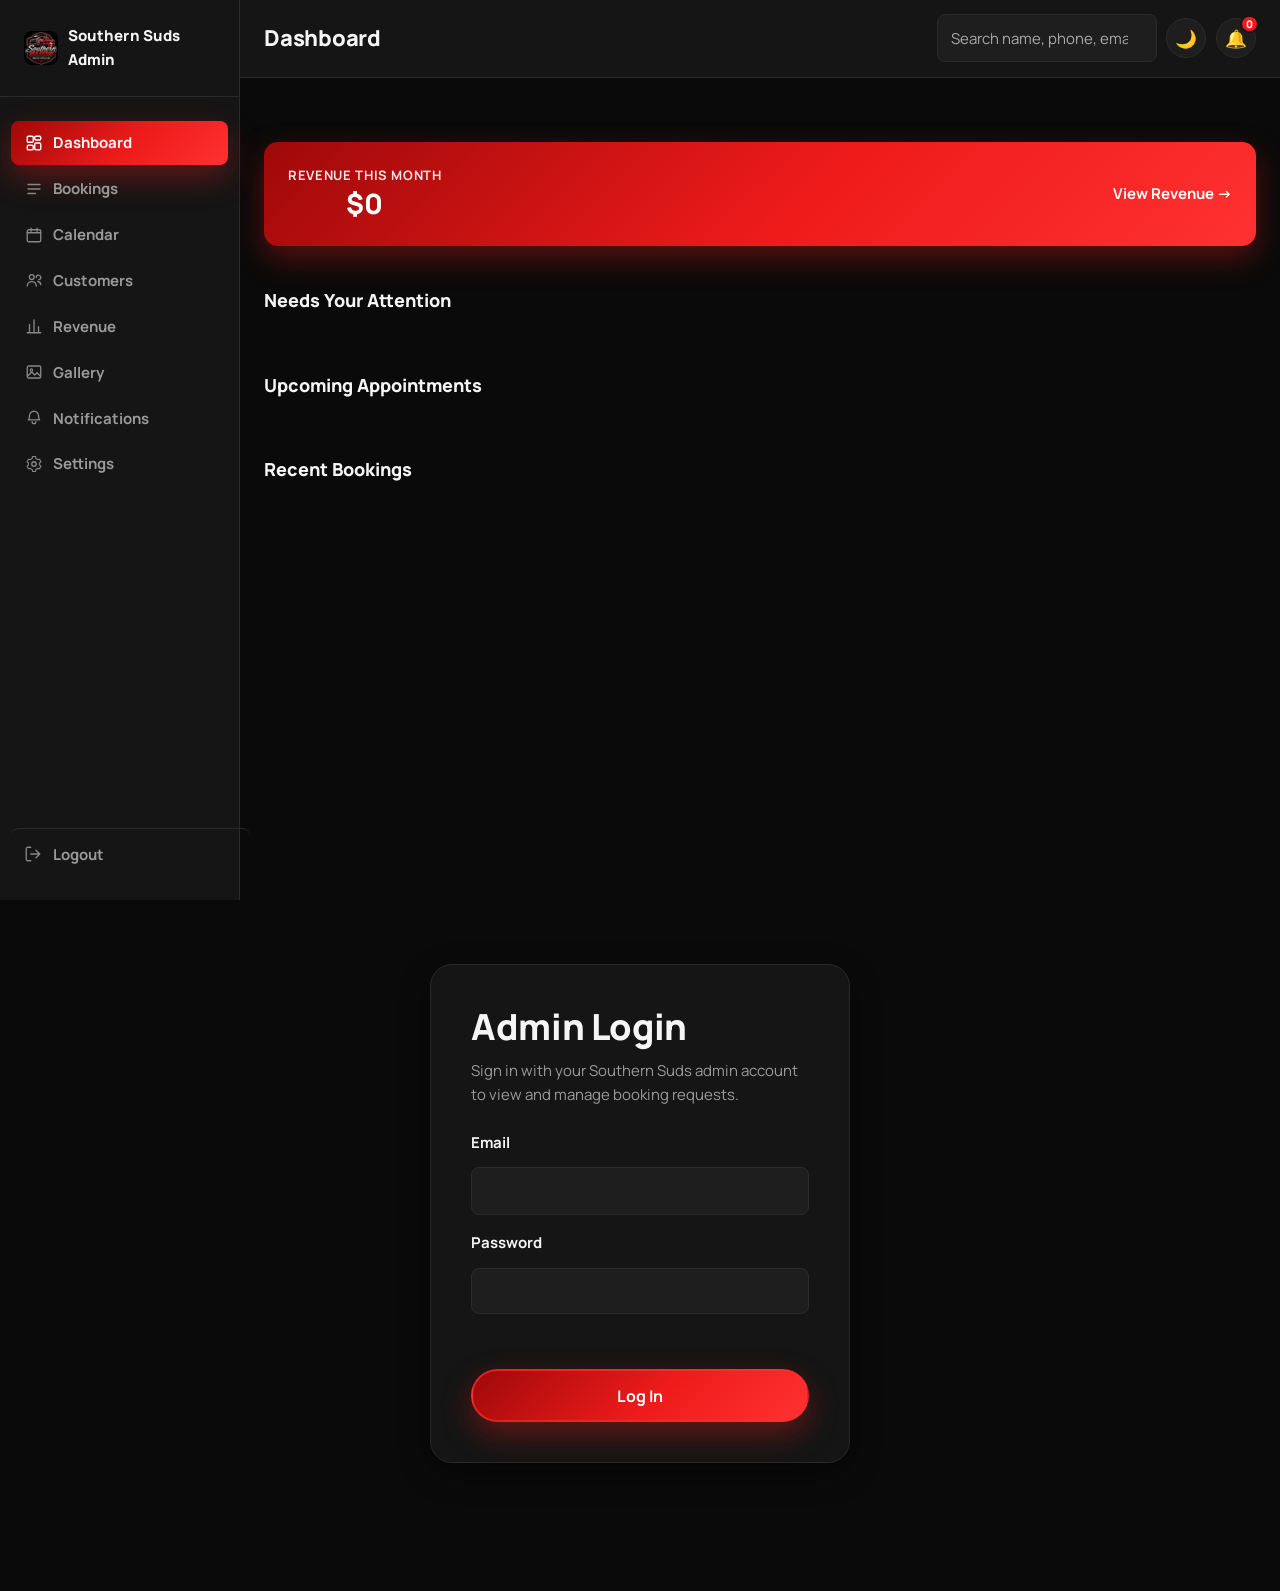
==== commit 063d9b9e: "Add real mobile push notifications (PWA) and Revenue tab Two features, both backend-tested against t" ====
--- a/admin.html
+++ b/admin.html
@@ -17,6 +17,16 @@
 <title>Admin Dashboard | Southern Suds Mobile Detailing</title>
 <meta name="robots" content="noindex, nofollow">
 <link rel="icon" type="image/png" href="images/logo.png">
+
+<!-- PWA: installable on a phone's home screen, standalone (no browser
+     chrome), with a service worker for push notifications. -->
+<link rel="manifest" href="admin-manifest.json">
+<meta name="theme-color" content="#ef1b1b">
+<meta name="mobile-web-app-capable" content="yes">
+<meta name="apple-mobile-web-app-capable" content="yes">
+<meta name="apple-mobile-web-app-status-bar-style" content="black-translucent">
+<meta name="apple-mobile-web-app-title" content="SS Admin">
+<link rel="apple-touch-icon" href="images/logo.png">
 <link rel="preconnect" href="https://fonts.googleapis.com">
 <link rel="preconnect" href="https://fonts.gstatic.com" crossorigin>
 <link href="https://fonts.googleapis.com/css2?family=Manrope:wght@400;500;600;700;800&display=swap" rel="stylesheet">
@@ -51,6 +61,10 @@
       <button type="button" class="admin-nav-item" data-view-target="customers">
         <svg width="18" height="18" viewBox="0 0 24 24" fill="none"><circle cx="9" cy="8" r="3.2" stroke="currentColor" stroke-width="1.8"/><path d="M3 20c0-3.3 2.7-6 6-6s6 2.7 6 6M15 8.5a3 3 0 1 1 3.6 2.94M17 14c2.2.3 4 2 4 4.2" stroke="currentColor" stroke-width="1.8" stroke-linecap="round"/></svg>
         Customers
+      </button>
+      <button type="button" class="admin-nav-item" data-view-target="revenue">
+        <svg width="18" height="18" viewBox="0 0 24 24" fill="none"><path d="M3 21h18M6 21V10m6 11V4m6 17V13" stroke="currentColor" stroke-width="1.8" stroke-linecap="round" stroke-linejoin="round"/></svg>
+        Revenue
       </button>
       <button type="button" class="admin-nav-item" data-view-target="gallery">
         <svg width="18" height="18" viewBox="0 0 24 24" fill="none"><rect x="3" y="4" width="18" height="16" rx="2" stroke="currentColor" stroke-width="1.8"/><circle cx="8.5" cy="9.5" r="1.6" stroke="currentColor" stroke-width="1.6"/><path d="m4 17 5-5 4 4 3-3 4 4" stroke="currentColor" stroke-width="1.8" stroke-linecap="round" stroke-linejoin="round"/></svg>
@@ -100,6 +114,13 @@
 
       <section class="admin-view" data-view="dashboard" id="view-dashboard">
         <div class="admin-summary-grid" id="admin-summary-grid"></div>
+        <button type="button" class="admin-revenue-promo" id="admin-revenue-promo-card">
+          <div>
+            <span class="admin-revenue-promo-label">Revenue This Month</span>
+            <span class="admin-revenue-promo-value" id="admin-revenue-promo-value">$0</span>
+          </div>
+          <span class="admin-revenue-promo-link">View Revenue →</span>
+        </button>
         <div class="admin-section-title">Needs Your Attention</div>
         <div class="admin-row-list" id="admin-pending-list"></div>
         <div class="admin-section-title">Upcoming Appointments</div>
@@ -138,6 +159,54 @@
         <div class="admin-customer-list" id="admin-customer-list"></div>
       </section>
 
+      <section class="admin-view" data-view="revenue" id="view-revenue" hidden>
+        <div class="admin-toolbar">
+          <div class="admin-filter-tabs" id="admin-revenue-filter-tabs">
+            <button type="button" class="admin-filter-tab is-active" data-range="this-month">This Month</button>
+            <button type="button" class="admin-filter-tab" data-range="last-month">Last Month</button>
+            <button type="button" class="admin-filter-tab" data-range="last-3-months">Last 3 Months</button>
+            <button type="button" class="admin-filter-tab" data-range="last-6-months">Last 6 Months</button>
+            <button type="button" class="admin-filter-tab" data-range="this-year">This Year</button>
+            <button type="button" class="admin-filter-tab" data-range="last-year">Last Year</button>
+            <button type="button" class="admin-filter-tab" data-range="custom">Custom Range</button>
+          </div>
+          <button type="button" class="btn btn-secondary" id="admin-revenue-export-btn">⬇ Export CSV</button>
+        </div>
+
+        <div class="admin-revenue-custom-range" id="admin-revenue-custom-range" hidden>
+          <div class="form-group"><label>From</label><input type="date" id="revenue-range-start"></div>
+          <div class="form-group"><label>To</label><input type="date" id="revenue-range-end"></div>
+          <button type="button" class="btn btn-primary" id="revenue-range-apply">Apply</button>
+        </div>
+
+        <div class="admin-summary-grid" id="admin-revenue-summary-grid"></div>
+
+        <div class="admin-revenue-card">
+          <div class="admin-revenue-card-header">
+            <h3>Monthly Revenue</h3>
+            <div class="admin-year-switcher">
+              <button type="button" class="admin-calendar-nav-btn" id="revenue-year-prev" aria-label="Previous year">‹</button>
+              <span id="revenue-year-label"></span>
+              <button type="button" class="admin-calendar-nav-btn" id="revenue-year-next" aria-label="Next year">›</button>
+            </div>
+          </div>
+          <div class="admin-revenue-chart-wrap" id="admin-revenue-chart-wrap"></div>
+        </div>
+
+        <div class="admin-section-title">Monthly Breakdown</div>
+        <div class="admin-revenue-monthly-list" id="admin-revenue-monthly-list"></div>
+        <div id="admin-revenue-month-jobs"></div>
+
+        <div class="admin-section-title">Revenue by Service</div>
+        <div class="admin-revenue-breakdown-list" id="admin-revenue-service-list"></div>
+
+        <div class="admin-section-title">Revenue by Vehicle Type</div>
+        <div class="admin-revenue-breakdown-list" id="admin-revenue-vehicle-list"></div>
+
+        <div class="admin-section-title">Recent Payments</div>
+        <div class="admin-booking-list" id="admin-revenue-recent-list"></div>
+      </section>
+
       <section class="admin-view" data-view="gallery" id="view-gallery" hidden>
         <div class="admin-toolbar">
           <div class="admin-filter-tabs" id="admin-gallery-filter-tabs">
@@ -166,6 +235,29 @@
         </div>
         <div class="admin-section-title">Appearance</div>
         <p style="color:var(--a-text-muted); font-size:var(--fs-sm); max-width:480px;">Use the sun/moon icon in the top bar to switch between Day Mode and Night Mode. Your choice is remembered on this device.</p>
+
+        <div class="admin-section-title">Push Notifications</div>
+        <div class="admin-push-card">
+          <div class="admin-push-status-row">
+            <span>Status on this device:</span>
+            <span class="status-badge" id="push-status-badge">Checking…</span>
+          </div>
+          <p class="admin-push-hint" id="push-status-hint"></p>
+          <div class="admin-push-actions">
+            <button type="button" class="btn btn-primary" id="push-enable-btn" hidden>Enable Booking Notifications</button>
+            <button type="button" class="btn btn-muted" id="push-disable-btn" hidden>Disable on This Device</button>
+            <button type="button" class="btn btn-secondary" id="push-test-btn" hidden>Send Test Notification</button>
+          </div>
+          <p class="field-error" id="push-error" role="alert"></p>
+          <p class="field-hint" id="push-success" role="status"></p>
+        </div>
+
+        <div class="admin-section-title">Registered Devices</div>
+        <div class="admin-row-list" id="push-device-list"></div>
+
+        <div class="admin-section-title">Install the Dashboard as an App</div>
+        <p style="color:var(--a-text-muted); font-size:var(--fs-sm); max-width:480px;">On your phone, use your browser's "Add to Home Screen" option (Safari: Share → Add to Home Screen. Chrome/Android: menu → Install app) to open Southern Suds Admin like a regular app, full-screen, with its own icon.</p>
+
         <div class="admin-section-title">About</div>
         <p style="color:var(--a-text-muted); font-size:var(--fs-sm); max-width:480px;">Southern Suds Booking System v2 — local preview build. Not yet deployed to the live site.</p>
       </section>
@@ -207,6 +299,11 @@
   </div>
 </div>
 
+<!-- Complete-job payment capture modal -->
+<div class="modal-overlay" id="admin-complete-modal" role="dialog" aria-modal="true" hidden>
+  <div class="modal-box admin-detail-box" id="admin-complete-box"></div>
+</div>
+
 <!-- Photo lightbox -->
 <div class="admin-lightbox" id="admin-lightbox" hidden>
   <button type="button" class="admin-lightbox-close" id="admin-lightbox-close" aria-label="Close">&times;</button>
--- a/booking-v2.css
+++ b/booking-v2.css
@@ -344,6 +344,125 @@
 .admin-detail-notes { background: var(--a-surface-2); border-radius: var(--radius-sm); padding: 0.9em; font-size: var(--fs-sm); margin-bottom: var(--space-md); white-space: pre-wrap; }
 .admin-detail-actions { display: flex; flex-wrap: wrap; gap: 0.6em; margin-bottom: var(--space-lg); }
 .admin-detail-actions .btn { font-size: var(--fs-sm); padding: 0.65em 1.2em; }
+
+/* ==========================================================================
+   REVENUE TAB
+   ========================================================================== */
+:root {
+  --rev-service: var(--a-accent-bright); /* Southern Suds red — already themed */
+  --rev-tip: #3987e5;                    /* validated against red: CVD safe both modes */
+}
+:root[data-theme="light"] { --rev-tip: #2a78d6; }
+
+@keyframes revFadeInUp { from { opacity: 0; transform: translateY(6px); } to { opacity: 1; transform: translateY(0); } }
+#view-revenue:not([hidden]) .admin-summary-card,
+#view-revenue:not([hidden]) .admin-revenue-card {
+  animation: revFadeInUp 0.32s ease both;
+}
+#view-revenue:not([hidden]) .admin-summary-card:nth-child(2) { animation-delay: 0.03s; }
+#view-revenue:not([hidden]) .admin-summary-card:nth-child(3) { animation-delay: 0.06s; }
+#view-revenue:not([hidden]) .admin-summary-card:nth-child(4) { animation-delay: 0.09s; }
+#view-revenue:not([hidden]) .admin-summary-card:nth-child(5) { animation-delay: 0.12s; }
+#view-revenue:not([hidden]) .admin-summary-card:nth-child(6) { animation-delay: 0.15s; }
+#view-revenue:not([hidden]) .admin-summary-card:nth-child(7) { animation-delay: 0.18s; }
+#view-revenue:not([hidden]) .admin-summary-card:nth-child(8) { animation-delay: 0.21s; }
+@media (prefers-reduced-motion: reduce) {
+  #view-revenue:not([hidden]) .admin-summary-card, #view-revenue:not([hidden]) .admin-revenue-card { animation: none; }
+}
+
+.admin-revenue-custom-range {
+  display: flex; flex-wrap: wrap; align-items: flex-end; gap: var(--space-sm);
+  background: var(--a-surface); border: 1px solid var(--a-border); border-radius: var(--radius-md);
+  padding: var(--space-sm) var(--space-md); margin-bottom: var(--space-md);
+}
+.admin-revenue-custom-range .form-group { margin-bottom: 0; }
+
+.admin-revenue-card {
+  background: var(--a-surface); border: 1px solid var(--a-border); border-radius: var(--radius-md);
+  padding: var(--space-md); margin-bottom: var(--space-lg); box-shadow: var(--a-shadow);
+}
+.admin-revenue-card-header { display: flex; flex-wrap: wrap; align-items: center; justify-content: space-between; gap: var(--space-sm); margin-bottom: var(--space-sm); }
+.admin-revenue-card-header h3 { font-size: var(--fs-lg); margin: 0; }
+.admin-year-switcher { display: flex; align-items: center; gap: 0.6em; font-weight: 800; font-size: var(--fs-sm); }
+
+/* ---- Chart --------------------------------------------------------------- */
+.admin-revenue-chart-wrap { position: relative; }
+.admin-revenue-chart-legend { display: flex; gap: var(--space-md); margin-bottom: var(--space-sm); font-size: var(--fs-xs); font-weight: 700; color: var(--a-text-muted); }
+.admin-revenue-chart-legend-item { display: flex; align-items: center; gap: 0.4em; }
+.admin-revenue-chart-legend-swatch { width: 14px; height: 3px; border-radius: 2px; display: inline-block; }
+.admin-revenue-bar-seg { cursor: pointer; transition: opacity var(--transition-fast); }
+.admin-revenue-bar-seg:hover, .admin-revenue-bar-seg.is-hovered { opacity: 0.82; }
+.admin-revenue-chart-axis-label { font-size: 10px; fill: var(--a-text-muted); }
+.admin-revenue-chart-grid { stroke: var(--a-border); stroke-width: 1; }
+.admin-revenue-tooltip {
+  position: absolute; pointer-events: none; z-index: 20;
+  background: var(--a-surface); border: 1px solid var(--a-border); border-radius: var(--radius-sm);
+  padding: 0.6em 0.8em; font-size: var(--fs-xs); box-shadow: var(--a-shadow); white-space: nowrap;
+  transform: translate(-50%, -100%); margin-top: -10px; opacity: 0; transition: opacity var(--transition-fast);
+}
+.admin-revenue-tooltip.is-visible { opacity: 1; }
+.admin-revenue-tooltip .rt-title { font-weight: 800; margin-bottom: 0.3em; }
+.admin-revenue-tooltip .rt-row { display: flex; justify-content: space-between; gap: 1em; }
+.admin-revenue-tooltip .rt-row .rt-val { font-weight: 700; color: var(--a-text); }
+
+/* ---- Monthly breakdown ----------------------------------------------------- */
+.admin-revenue-monthly-list { display: grid; gap: 0.5em; margin-bottom: var(--space-lg); }
+.admin-revenue-month-row {
+  display: grid; grid-template-columns: 1.2fr repeat(5, 1fr); gap: var(--space-sm); align-items: center;
+  background: var(--a-surface); border: 1px solid var(--a-border); border-radius: var(--radius-sm);
+  padding: 0.8em 1em; cursor: pointer; font-size: var(--fs-sm);
+}
+.admin-revenue-month-row:hover { border-color: var(--a-accent-bright); }
+.admin-revenue-month-row.is-expanded { border-color: var(--a-accent-bright); background: var(--a-surface-2); }
+.admin-revenue-month-row .rm-name { font-weight: 800; }
+.admin-revenue-month-row .rm-stat { display: flex; flex-direction: column; }
+.admin-revenue-month-row .rm-stat span.k { font-size: 10px; text-transform: uppercase; letter-spacing: 0.04em; color: var(--a-text-muted); }
+.admin-revenue-month-row .rm-stat span.v { font-weight: 700; }
+.admin-revenue-month-jobs-panel { background: var(--a-surface-2); border-radius: var(--radius-sm); padding: var(--space-sm); margin: -0.3em 0 0.5em; }
+
+/* ---- Service / vehicle breakdown -------------------------------------------- */
+.admin-revenue-breakdown-list { display: grid; gap: 0.6em; margin-bottom: var(--space-lg); }
+.admin-revenue-breakdown-row {
+  background: var(--a-surface); border: 1px solid var(--a-border); border-radius: var(--radius-sm);
+  padding: 0.8em 1em;
+}
+.admin-revenue-breakdown-top { display: flex; justify-content: space-between; align-items: baseline; margin-bottom: 0.5em; gap: var(--space-sm); }
+.admin-revenue-breakdown-top .rb-name { font-weight: 800; font-size: var(--fs-sm); }
+.admin-revenue-breakdown-top .rb-pct { font-size: var(--fs-xs); color: var(--a-text-muted); font-weight: 700; }
+.admin-revenue-breakdown-bar-track { height: 8px; border-radius: 999px; background: var(--a-surface-2); overflow: hidden; margin-bottom: 0.5em; }
+.admin-revenue-breakdown-bar-fill { height: 100%; background: var(--rev-service); border-radius: 999px; }
+.admin-revenue-breakdown-stats { display: flex; flex-wrap: wrap; gap: 1em; font-size: var(--fs-xs); color: var(--a-text-muted); }
+.admin-revenue-breakdown-stats strong { color: var(--a-text); font-weight: 700; }
+
+/* ---- Dashboard promo card --------------------------------------------------- */
+.admin-revenue-promo {
+  display: flex; align-items: center; justify-content: space-between; width: 100%;
+  background: var(--gradient-primary); border: none; border-radius: var(--radius-md);
+  padding: var(--space-md); margin-bottom: var(--space-lg); cursor: pointer; color: #fff;
+  box-shadow: var(--shadow-primary); transition: transform var(--transition-fast);
+}
+.admin-revenue-promo:hover { transform: translateY(-1px); }
+.admin-revenue-promo-label { display: block; font-size: var(--fs-xs); text-transform: uppercase; letter-spacing: 0.05em; opacity: 0.9; font-weight: 700; }
+.admin-revenue-promo-value { display: block; font-size: var(--fs-2xl); font-weight: 800; }
+.admin-revenue-promo-link { font-weight: 700; font-size: var(--fs-sm); white-space: nowrap; }
+
+/* ---- Payment summary + Complete Job modal ---------------------------------- */
+.admin-payment-summary { margin-bottom: var(--space-md); }
+.admin-payment-summary h4 { font-size: var(--fs-base); margin-bottom: 0.5em; }
+.admin-complete-total { font-size: var(--fs-lg); font-weight: 800; color: var(--a-accent-bright); margin: 0.8em 0; }
+
+/* ---- Settings: Push Notifications card ------------------------------------ */
+.admin-push-card {
+  background: var(--a-surface);
+  border: 1px solid var(--a-border);
+  border-radius: var(--radius-md);
+  padding: var(--space-md);
+  max-width: 480px;
+}
+.admin-push-status-row { display: flex; align-items: center; gap: 0.6em; font-size: var(--fs-sm); font-weight: 700; margin-bottom: 0.4em; }
+.admin-push-hint { color: var(--a-text-muted); font-size: var(--fs-xs); margin-bottom: var(--space-sm); }
+.admin-push-actions { display: flex; flex-wrap: wrap; gap: 0.6em; }
+#push-success { color: #2ecc71; font-size: var(--fs-xs); margin-top: 0.6em; }
 .btn-success { background: linear-gradient(135deg, #1fa35a, #2ecc71); color: #fff; border-color: rgba(46,204,113,0.5); }
 .btn-danger { background: transparent; color: var(--a-accent-bright); border-color: var(--a-accent-bright); }
 .btn-danger:hover { background: rgba(239,27,27,0.12); }
@@ -438,4 +557,13 @@
   .admin-card-actions { flex-direction: column; align-items: stretch; }
   .admin-status-select { width: 100%; }
   .admin-calendar-daycell { min-height: 56px; }
-}
+
+  /* Revenue: no horizontally-scrolling tables — every row stacks instead. */
+  .admin-revenue-month-row {
+    grid-template-columns: 1fr 1fr; row-gap: 0.6em;
+  }
+  .admin-revenue-month-row .rm-name { grid-column: 1 / -1; font-size: var(--fs-base); }
+  .admin-revenue-card-header { align-items: flex-start; }
+  .admin-revenue-promo { flex-direction: column; align-items: flex-start; gap: 0.6em; }
+  .admin-revenue-custom-range { flex-direction: column; align-items: stretch; }
+}
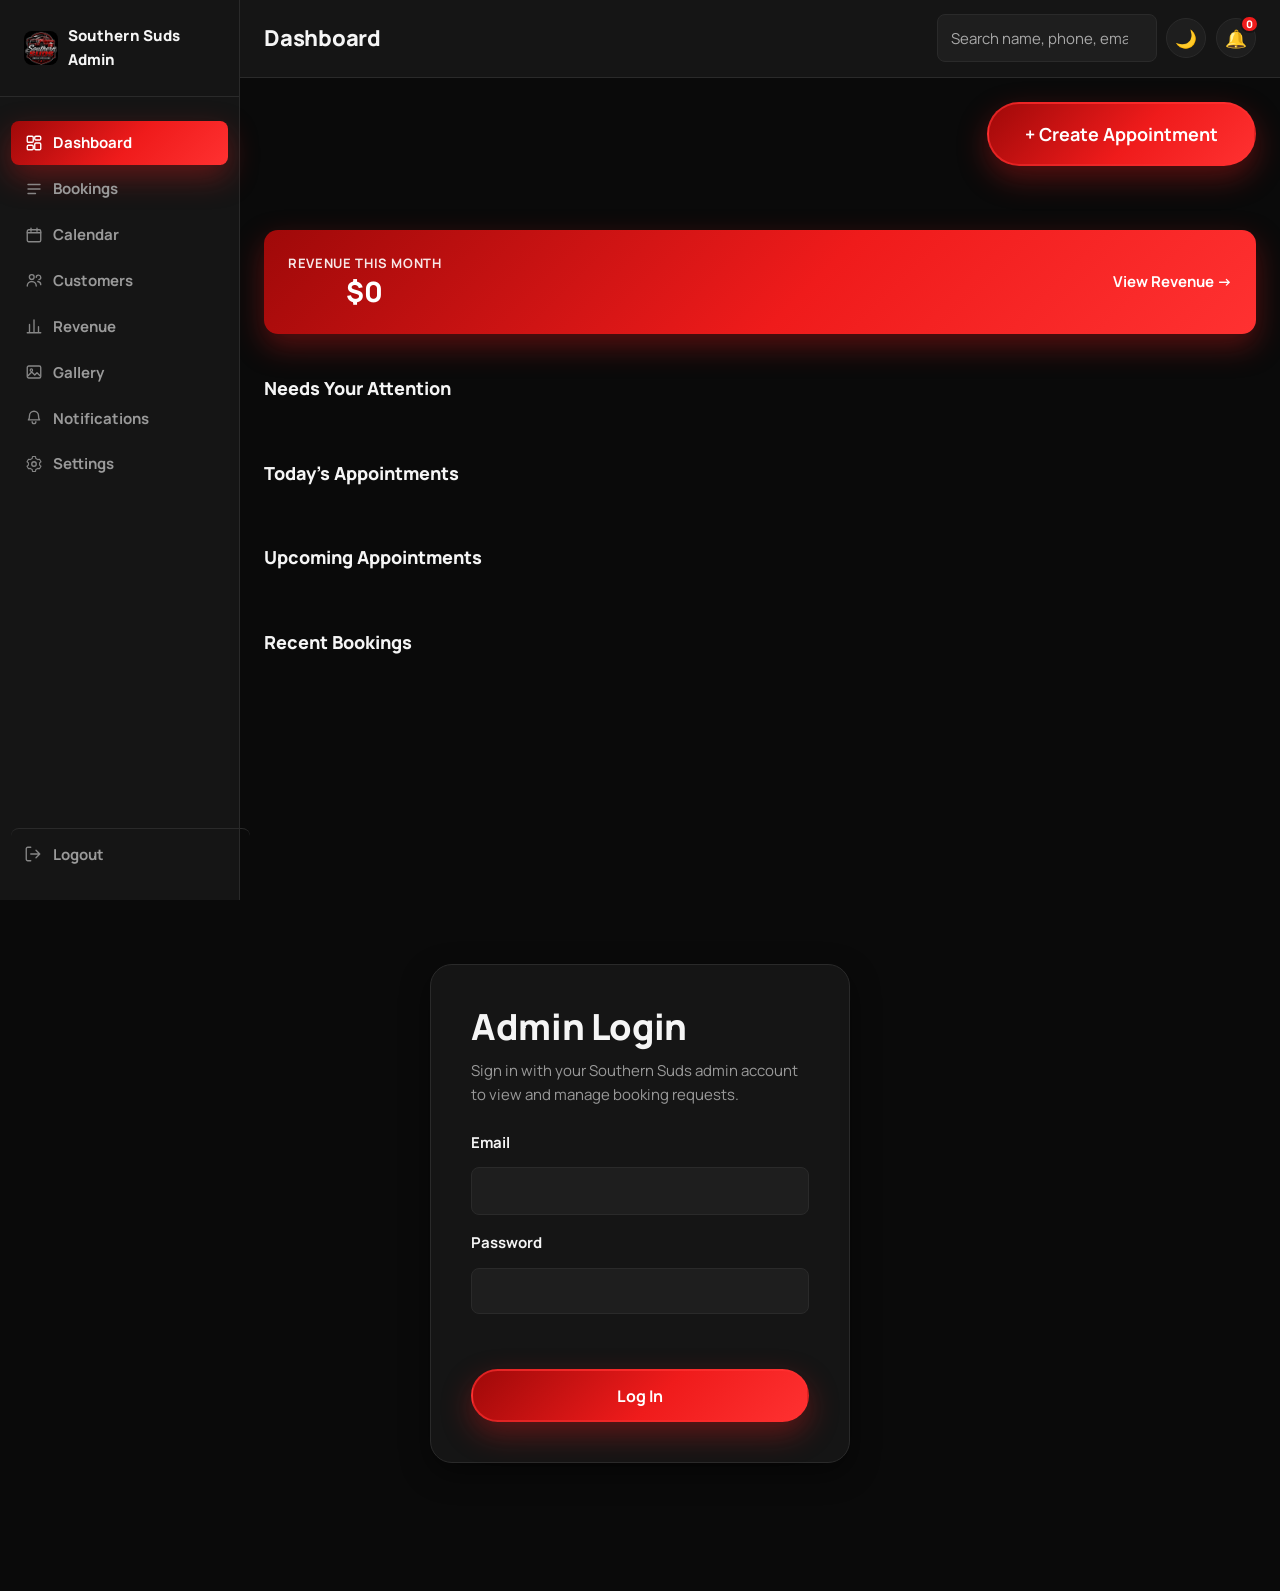
==== commit 39bf29ee: "Redesign admin portal: manual appointments, In Progress status, reschedule/contact quick actions, in" ====
--- a/admin.html
+++ b/admin.html
@@ -113,6 +113,9 @@
     <main class="admin-main-content">
 
       <section class="admin-view" data-view="dashboard" id="view-dashboard">
+        <div class="admin-dashboard-top-actions">
+          <button type="button" class="btn btn-primary btn-lg" id="admin-create-appointment-btn-dash">+ Create Appointment</button>
+        </div>
         <div class="admin-summary-grid" id="admin-summary-grid"></div>
         <button type="button" class="admin-revenue-promo" id="admin-revenue-promo-card">
           <div>
@@ -123,6 +126,8 @@
         </button>
         <div class="admin-section-title">Needs Your Attention</div>
         <div class="admin-row-list" id="admin-pending-list"></div>
+        <div class="admin-section-title">Today's Appointments</div>
+        <div class="admin-row-list" id="admin-today-list"></div>
         <div class="admin-section-title">Upcoming Appointments</div>
         <div class="admin-row-list" id="admin-upcoming-list"></div>
         <div class="admin-section-title">Recent Bookings</div>
@@ -135,11 +140,15 @@
             <button type="button" class="admin-filter-tab is-active" data-status="all">All</button>
             <button type="button" class="admin-filter-tab" data-status="pending">Pending</button>
             <button type="button" class="admin-filter-tab" data-status="confirmed">Confirmed</button>
+            <button type="button" class="admin-filter-tab" data-status="in_progress">In Progress</button>
             <button type="button" class="admin-filter-tab" data-status="completed">Completed</button>
             <button type="button" class="admin-filter-tab" data-status="declined">Declined</button>
             <button type="button" class="admin-filter-tab" data-status="cancelled">Cancelled</button>
           </div>
-          <button type="button" class="btn btn-secondary" id="admin-refresh-btn">Refresh</button>
+          <div style="display:flex; gap:0.6em;">
+            <button type="button" class="btn btn-primary" id="admin-create-appointment-btn">+ Create Appointment</button>
+            <button type="button" class="btn btn-secondary" id="admin-refresh-btn">Refresh</button>
+          </div>
         </div>
         <p id="admin-empty-msg" style="color: var(--a-text-muted);" hidden>No booking requests in this view yet.</p>
         <div class="admin-booking-list" id="admin-booking-list"></div>
@@ -150,8 +159,15 @@
           <button type="button" class="admin-calendar-nav-btn" id="admin-cal-prev">‹</button>
           <span class="admin-calendar-month-label" id="admin-cal-label"></span>
           <button type="button" class="admin-calendar-nav-btn" id="admin-cal-next">›</button>
+          <div class="admin-filter-tabs" id="admin-cal-mode-tabs" style="margin-left:auto;">
+            <button type="button" class="admin-filter-tab" data-mode="day">Day</button>
+            <button type="button" class="admin-filter-tab" data-mode="week">Week</button>
+            <button type="button" class="admin-filter-tab is-active" data-mode="month">Month</button>
+          </div>
         </div>
         <div class="admin-calendar-grid" id="admin-cal-grid"></div>
+        <div class="admin-calendar-week-grid" id="admin-cal-week-grid" hidden></div>
+        <div class="admin-calendar-day-view" id="admin-cal-day-view" hidden></div>
         <div class="admin-calendar-day-detail" id="admin-cal-day-detail"></div>
       </section>
 
@@ -304,6 +320,11 @@
   <div class="modal-box admin-detail-box" id="admin-complete-box"></div>
 </div>
 
+<!-- Manually create an appointment (phone/text bookings) -->
+<div class="modal-overlay" id="admin-create-modal" role="dialog" aria-modal="true" hidden>
+  <div class="modal-box admin-detail-box" id="admin-create-box"></div>
+</div>
+
 <!-- Photo lightbox -->
 <div class="admin-lightbox" id="admin-lightbox" hidden>
   <button type="button" class="admin-lightbox-close" id="admin-lightbox-close" aria-label="Close">&times;</button>
--- a/booking-v2.css
+++ b/booking-v2.css
@@ -75,14 +75,23 @@
   letter-spacing: 0.04em;
   white-space: nowrap;
 }
-.status-badge--pending   { background: rgba(240, 162, 2, 0.16);   color: #d68f00;  border: 1px solid rgba(240, 162, 2, 0.45); }
-.status-badge--confirmed { background: rgba(46, 204, 113, 0.16);  color: #1fa35a;  border: 1px solid rgba(46, 204, 113, 0.45); }
-.status-badge--completed { background: rgba(61, 139, 253, 0.16);  color: #2f77dd;  border: 1px solid rgba(61, 139, 253, 0.45); }
-.status-badge--declined  { background: rgba(239, 27, 27, 0.14);   color: var(--a-accent); border: 1px solid rgba(239, 27, 27, 0.45); }
-.status-badge--cancelled { background: rgba(150, 150, 150, 0.16); color: var(--a-text-muted); border: 1px solid rgba(150, 150, 150, 0.35); }
-:root[data-theme="dark"] .status-badge--pending   { color: #f0a202; }
-:root[data-theme="dark"] .status-badge--confirmed { color: #2ecc71; }
-:root[data-theme="dark"] .status-badge--completed { color: #3d8bfd; }
+.status-badge--pending     { background: rgba(240, 162, 2, 0.16);   color: #d68f00;  border: 1px solid rgba(240, 162, 2, 0.45); }
+.status-badge--confirmed   { background: rgba(46, 204, 113, 0.16);  color: #1fa35a;  border: 1px solid rgba(46, 204, 113, 0.45); }
+.status-badge--in_progress { background: rgba(138, 92, 246, 0.16);  color: #7c3aed;  border: 1px solid rgba(138, 92, 246, 0.45); }
+.status-badge--completed   { background: rgba(61, 139, 253, 0.16);  color: #2f77dd;  border: 1px solid rgba(61, 139, 253, 0.45); }
+.status-badge--declined    { background: rgba(239, 27, 27, 0.14);   color: var(--a-accent); border: 1px solid rgba(239, 27, 27, 0.45); }
+.status-badge--cancelled   { background: rgba(150, 150, 150, 0.16); color: var(--a-text-muted); border: 1px solid rgba(150, 150, 150, 0.35); }
+:root[data-theme="dark"] .status-badge--pending     { color: #f0a202; }
+:root[data-theme="dark"] .status-badge--confirmed   { color: #2ecc71; }
+:root[data-theme="dark"] .status-badge--in_progress { color: #a78bfa; }
+:root[data-theme="dark"] .status-badge--completed   { color: #3d8bfd; }
+
+/* Payment status uses the same badge shape, distinct role from booking status */
+.status-badge--unpaid  { background: rgba(240, 162, 2, 0.16);   color: #d68f00; border: 1px solid rgba(240, 162, 2, 0.45); }
+.status-badge--paid    { background: rgba(46, 204, 113, 0.16);  color: #1fa35a; border: 1px solid rgba(46, 204, 113, 0.45); }
+.status-badge--partial { background: rgba(61, 139, 253, 0.16);  color: #2f77dd; border: 1px solid rgba(61, 139, 253, 0.45); }
+:root[data-theme="dark"] .status-badge--unpaid { color: #f0a202; }
+:root[data-theme="dark"] .status-badge--paid   { color: #2ecc71; }
 
 /* ==========================================================================
    SHELL — sidebar + topbar
@@ -295,10 +304,30 @@
 .admin-calendar-dot { width: 7px; height: 7px; border-radius: 50%; }
 .admin-calendar-dot--pending { background: #f0a202; }
 .admin-calendar-dot--confirmed { background: #2ecc71; }
+.admin-calendar-dot--in_progress { background: #7c3aed; }
 .admin-calendar-dot--completed { background: #3d8bfd; }
 .admin-calendar-dot--declined { background: var(--a-accent); }
 .admin-calendar-dot--cancelled { background: var(--a-text-muted); }
 .admin-calendar-day-detail { margin-top: var(--space-md); }
+.admin-calendar-header { flex-wrap: wrap; }
+
+/* ---- Week view ------------------------------------------------------------- */
+.admin-calendar-week-grid { display: grid; grid-template-columns: repeat(7, 1fr); gap: 6px; }
+.admin-calendar-week-col { background: var(--a-surface); border: 1px solid var(--a-border); border-radius: var(--radius-sm); min-height: 140px; overflow: hidden; }
+.admin-calendar-week-col.is-today { border-color: var(--a-accent); }
+.admin-calendar-week-col-head { font-size: var(--fs-xs); font-weight: 800; padding: 0.5em; border-bottom: 1px solid var(--a-border); display: flex; justify-content: space-between; }
+.admin-calendar-week-col-body { padding: 0.4em; display: flex; flex-direction: column; gap: 0.35em; }
+.admin-calendar-week-item { font-size: 11px; padding: 0.4em 0.5em; border-radius: 6px; cursor: pointer; line-height: 1.3; }
+.admin-calendar-week-item strong { display: block; font-size: 11px; }
+.admin-calendar-week-empty { color: var(--a-text-muted); font-size: 11px; text-align: center; padding: 0.6em 0; }
+
+/* ---- Day view ---------------------------------------------------------------- */
+.admin-calendar-day-view .admin-booking-list { margin-top: var(--space-sm); }
+
+@media (max-width: 900px) {
+  .admin-calendar-week-grid { grid-template-columns: 1fr; }
+  .admin-calendar-week-col { min-height: auto; }
+}
 
 /* ==========================================================================
    CUSTOMERS
@@ -445,6 +474,21 @@
 .admin-revenue-promo-label { display: block; font-size: var(--fs-xs); text-transform: uppercase; letter-spacing: 0.05em; opacity: 0.9; font-weight: 700; }
 .admin-revenue-promo-value { display: block; font-size: var(--fs-2xl); font-weight: 800; }
 .admin-revenue-promo-link { font-weight: 700; font-size: var(--fs-sm); white-space: nowrap; }
+
+.admin-dashboard-top-actions { display: flex; justify-content: flex-end; margin-bottom: var(--space-md); }
+@media (max-width: 640px) { .admin-dashboard-top-actions { justify-content: stretch; } .admin-dashboard-top-actions .btn { width: 100%; } }
+
+/* ---- Internal (staff-only) notes ------------------------------------------- */
+.admin-admin-notes-section { background: rgba(240, 162, 2, 0.06); border: 1px dashed rgba(240, 162, 2, 0.4); border-radius: var(--radius-sm); padding: var(--space-sm) var(--space-md); margin-bottom: var(--space-md); }
+.admin-admin-notes-section h4 { font-size: var(--fs-sm); margin-bottom: 0.5em; display: flex; align-items: center; gap: 0.5em; }
+.admin-admin-notes-tag { font-size: 10px; text-transform: uppercase; letter-spacing: 0.04em; background: #d68f00; color: #fff; padding: 0.15em 0.6em; border-radius: var(--radius-pill); font-weight: 800; }
+.admin-admin-notes-section textarea { width: 100%; margin-bottom: 0.6em; }
+.admin-notes-saved { color: #1fa35a; font-size: var(--fs-xs); font-weight: 700; margin-left: 0.6em; }
+
+/* ---- Contact Customer popover ------------------------------------------------ */
+.admin-contact-menu { display: flex; flex-direction: column; gap: 0.4em; background: var(--a-surface-2); border: 1px solid var(--a-border); border-radius: var(--radius-sm); padding: 0.6em; margin-bottom: var(--space-md); }
+.admin-contact-menu-item { display: flex; align-items: center; gap: 0.5em; padding: 0.6em 0.8em; border-radius: var(--radius-sm); color: var(--a-text); font-weight: 600; font-size: var(--fs-sm); }
+.admin-contact-menu-item:hover { background: var(--a-surface-hover); }
 
 /* ---- Payment summary + Complete Job modal ---------------------------------- */
 .admin-payment-summary { margin-bottom: var(--space-md); }
